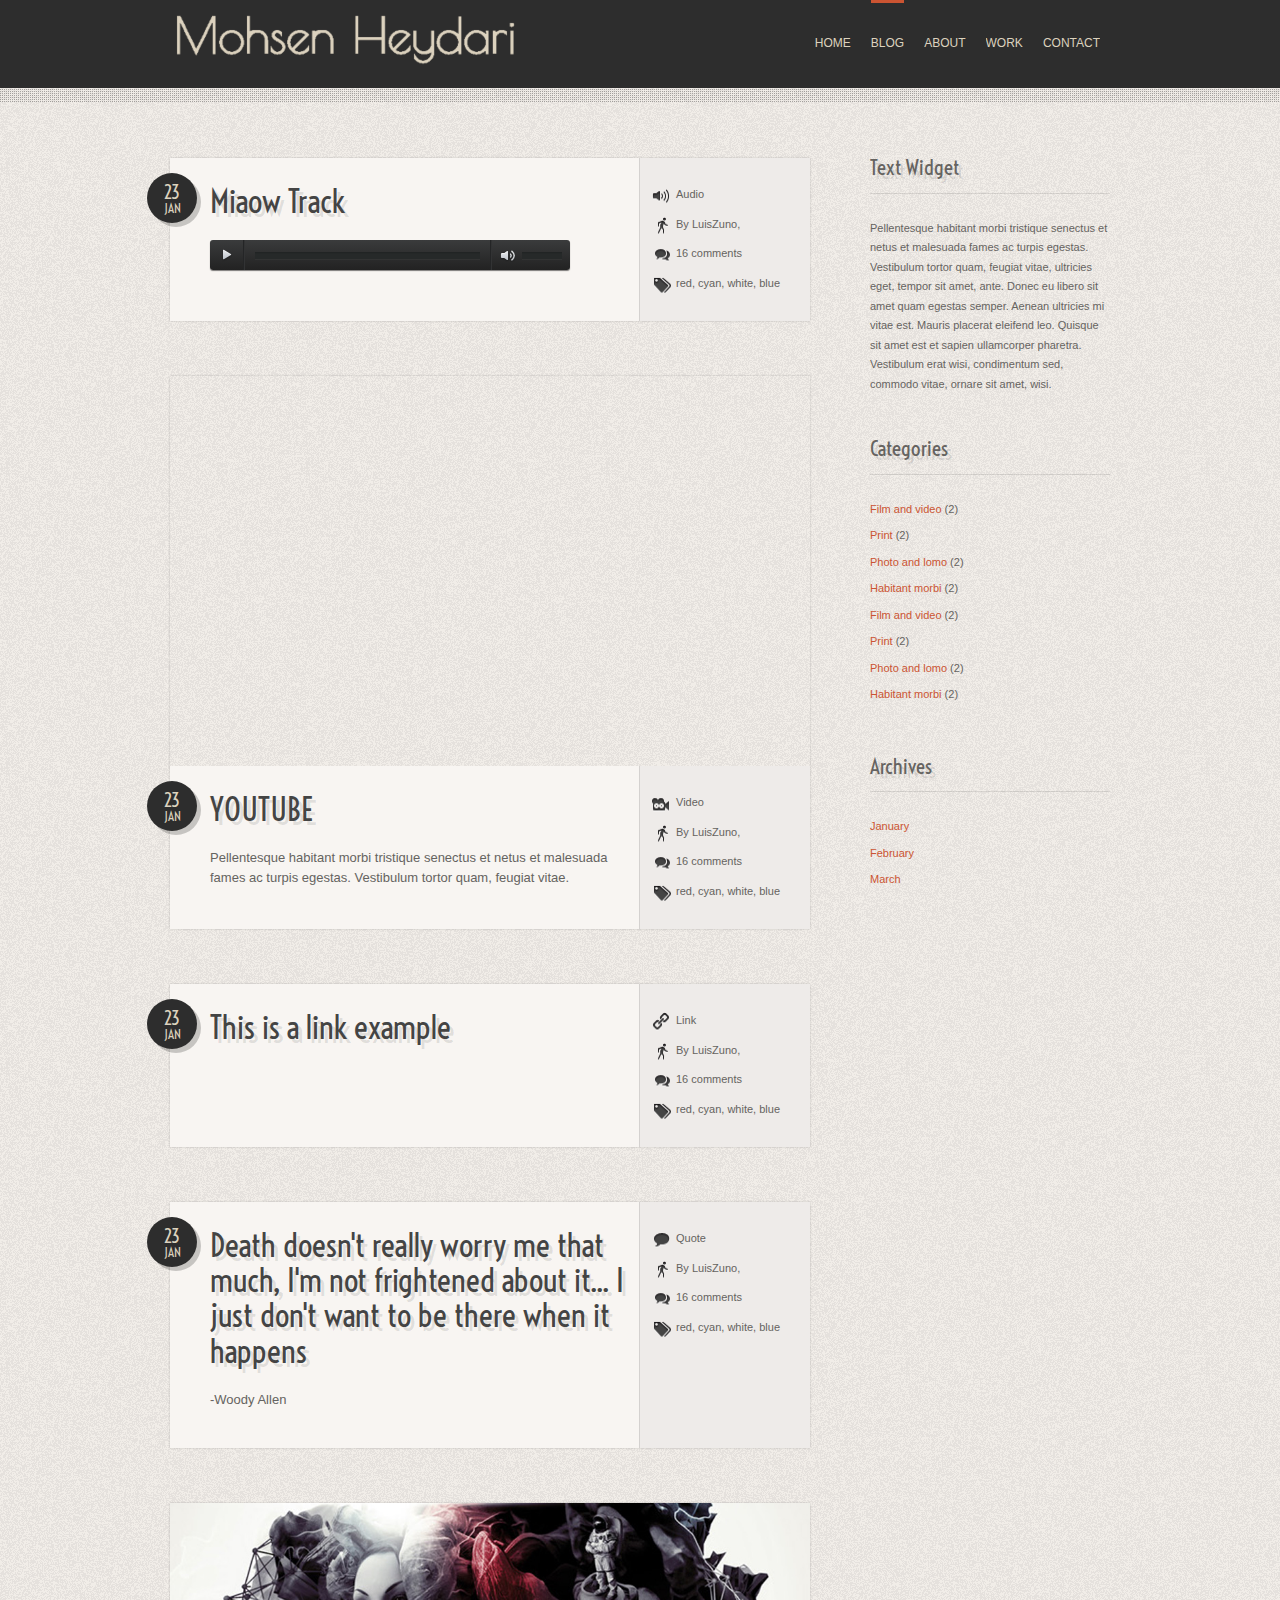
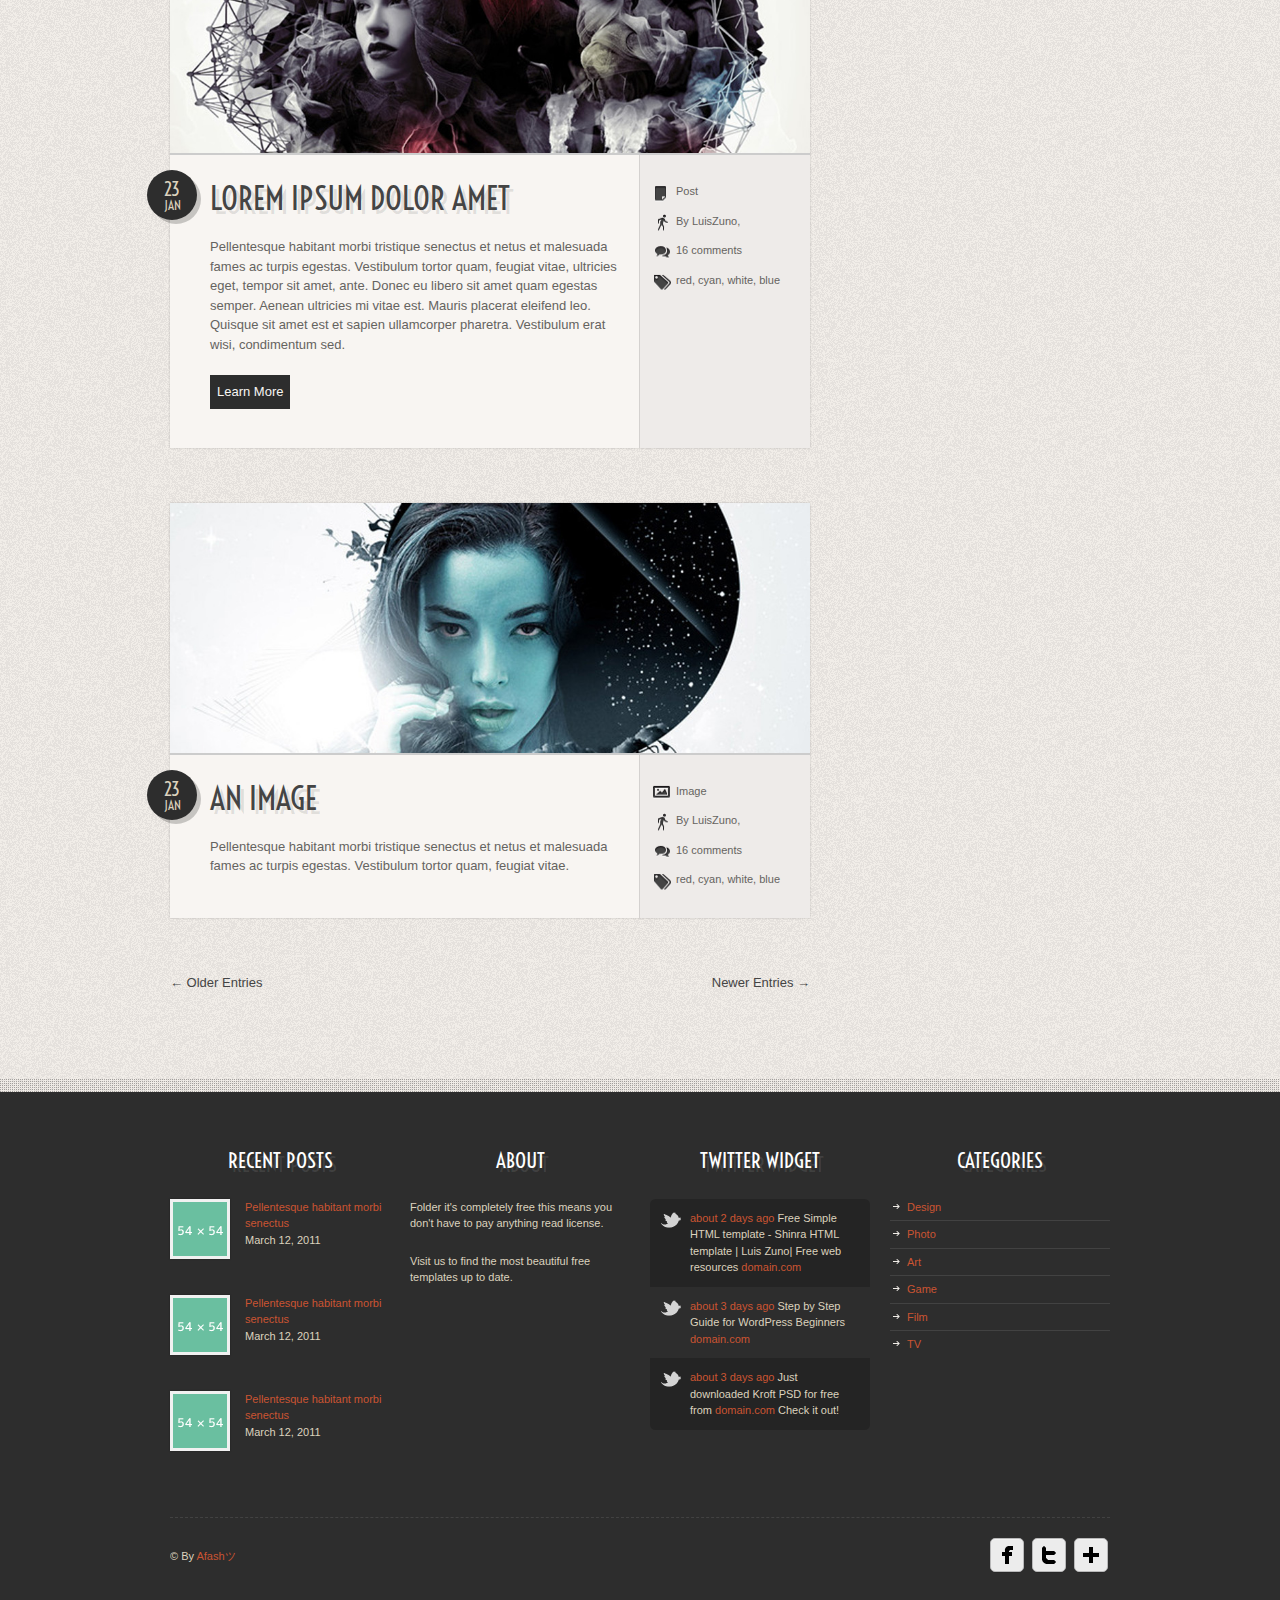
==== blog.html @ 818bf2c9 "first" ====
<!doctype html>
<html class="no-js">
<head>
<title>Blog</title>
<meta charset="utf-8">
<!--[if lt IE 9]><script src="js/html5.js"></script><![endif]-->
<link rel="stylesheet" media="all" href="css/style.css">
<meta name="viewport" content="width=device-width, initial-scale=1">
<!-- JS -->
<script src="js/jquery-1.7.1.min.js"></script>
<script src="js/custom.js"></script>
<script src="js/tabs.js"></script>
<script src="js/css3-mediaqueries.js"></script>
<script src="js/jquery.columnizer.min.js"></script>
<!-- Isotope -->
<script src="js/jquery.isotope.min.js"></script>
<!-- Lof slider -->
<script src="js/jquery.easing.js"></script>
<script src="js/lof-slider.js"></script>
<link rel="stylesheet" href="css/lof-slider.css" media="all" >
<!-- ENDS slider -->
<!-- Tweet -->
<link rel="stylesheet" href="css/jquery.tweet.css" media="all">
<!-- ENDS Tweet -->
<!-- superfish -->
<link rel="stylesheet" media="screen" href="css/superfish.css">
<script src="js/superfish-1.4.8/js/hoverIntent.js"></script>
<script src="js/superfish-1.4.8/js/superfish.js"></script>
<script src="js/superfish-1.4.8/js/supersubs.js"></script>
<!-- ENDS superfish -->
<!-- prettyPhoto -->
<script src="js/prettyPhoto/js/jquery.prettyPhoto.js"></script>
<link rel="stylesheet" href="js/prettyPhoto/css/prettyPhoto.css" media="screen">
<!-- ENDS prettyPhoto -->
<!-- poshytip -->
<link rel="stylesheet" href="js/poshytip-1.1/src/tip-twitter/tip-twitter.css" >
<link rel="stylesheet" href="js/poshytip-1.1/src/tip-yellowsimple/tip-yellowsimple.css" >
<script src="js/poshytip-1.1/src/jquery.poshytip.min.js"></script>
<!-- ENDS poshytip -->
<!-- JCarousel -->
<script type="text/javascript" src="js/jquery.jcarousel.min.js"></script>
<link rel="stylesheet" media="screen" href="css/carousel.css">
<!-- ENDS JCarousel -->
<!-- GOOGLE FONTS -->
<link href='http://fonts.googleapis.com/css?family=Voltaire' rel='stylesheet' type='text/css'>
<!-- modernizr -->
<script src="js/modernizr.js"></script>
<!-- SKIN -->
<link rel="stylesheet" media="all" href="css/skin.css">
<!-- Less framework -->
<link rel="stylesheet" media="all" href="css/lessframework.css">
<!-- jplayer -->
<link href="player-skin/jplayer-black-and-yellow.css" rel="stylesheet" type="text/css">
<script type="text/javascript" src="js/jquery.jplayer.min.js"></script>
<!-- flexslider -->
<link rel="stylesheet" href="css/flexslider.css" >
<script src="js/jquery.flexslider.js"></script>
</head>
<body class="blog">
<!-- HEADER -->
<header>
  <div class="wrapper cf">
    <div id="logo"> <a href="index.html"><img  src="img/logo.png" alt=""></a> </div>
    <!-- nav -->
    <ul id="nav" class="sf-menu">
      <li><a href="index.html"><span>HOME</span></a></li>
      <li class="current-menu-item"><a href="blog.html">BLOG</a></li>
      <li><a href="page.html">ABOUT</a>
        <ul>
          <li><a href="elements.html">Elements</a></li>
          <li><a href="icons.html">Icons</a></li>
          <li><a href="typography.html">Typography</a></li>
        </ul>
      </li>
      <li><a href="portfolio.html">WORK</a></li>
      <li><a href="contact.html">CONTACT</a></li>
    </ul>
    <div id="combo-holder"></div>
    <!-- ends nav -->
  </div>
</header>
<!-- ENDS HEADER -->
<!-- MAIN -->
<div id="main">
  <div class="wrapper cf">
    <!-- posts list -->
    <div id="posts-list" class="cf">
      <!-- Audio -->
      <article class="format-audio">
        <div class="box cf">
          <div class="entry-date">
            <div class="number">23</div>
            <div class="month">JAN</div>
          </div>
          <div class="excerpt"> <a href="single.html" class="post-heading" >Miaow Track</a>
            <!-- jplayer -->
            <script>
			//<![CDATA[
			$(document).ready(function () {
				$("#jquery_jplayer_1").jPlayer({
					ready: function () {
						$(this).jPlayer("setMedia", {
							m4a: "http://www.jplayer.org/audio/m4a/Miaow-07-Bubble.m4a",
							oga: "http://www.jplayer.org/audio/ogg/Miaow-07-Bubble.ogg"
						}).jPlayer("stop");
					},
					ended: function (event) {
						$(this).jPlayer("play");
					},
					swfPath: "js",
					supplied: "m4a, oga"
				});
			});
			//]]>
			</script>
            <div id="jquery_jplayer_1" class="jp-jplayer"></div>
            <div class="jp-audio-container">
              <div class="jp-audio">
                <div class="jp-type-single">
                  <div id="jp_interface_1" class="jp-interface">
                    <ul class="jp-controls">
                      <li><a href="#" class="jp-play" tabindex="1">play</a></li>
                      <li><a href="#" class="jp-pause" tabindex="1">pause</a></li>
                      <li><a href="#" class="jp-mute" tabindex="1">mute</a></li>
                      <li><a href="#" class="jp-unmute" tabindex="1">unmute</a></li>
                    </ul>
                    <div class="jp-progress-container">
                      <div class="jp-progress">
                        <div class="jp-seek-bar">
                          <div class="jp-play-bar"></div>
                        </div>
                      </div>
                    </div>
                    <div class="jp-volume-bar-container">
                      <div class="jp-volume-bar">
                        <div class="jp-volume-bar-value"></div>
                      </div>
                    </div>
                  </div>
                </div>
              </div>
            </div>
            <!-- ENDS jplayer -->
          </div>
          <div class="meta"> <span class="format">Audio</span> <span class="user"><a href="#">By LuisZuno, </a></span> <span class="comments">16 comments</span> <span class="tags"><a href="#">red</a>, <a href="#">cyan</a>, <a href="#">white</a>, <a href="#">blue</a></span> </div>
        </div>
      </article>
      <!-- ENDS Audio -->
      <!-- Video -->
      <article class="format-video">
        <div class="video-container">
          <iframe src="http://www.youtube.com/embed/YE7VzlLtp-4" ></iframe>
        </div>
        <div class="box cf">
          <div class="entry-date">
            <div class="number">23</div>
            <div class="month">JAN</div>
          </div>
          <div class="excerpt"> <a href="single.html" class="post-heading" >YOUTUBE</a>
            <p>Pellentesque habitant morbi tristique senectus et netus et malesuada fames ac turpis egestas. Vestibulum tortor quam, feugiat vitae.</p>
          </div>
          <div class="meta"> <span class="format">Video</span> <span class="user"><a href="#">By LuisZuno, </a></span> <span class="comments">16 comments</span> <span class="tags"><a href="#">red</a>, <a href="#">cyan</a>, <a href="#">white</a>, <a href="#">blue</a></span> </div>
        </div>
      </article>
      <!-- ENDS Video -->
      <!-- Link -->
      <article class="format-link">
        <div class="box cf">
          <div class="entry-date">
            <div class="number">23</div>
            <div class="month">JAN</div>
          </div>
          <div class="excerpt"> <a href="#" class="post-heading" >This is a link example</a> </div>
          <div class="meta"> <span class="format">Link</span> <span class="user"><a href="#">By LuisZuno, </a></span> <span class="comments">16 comments</span> <span class="tags"><a href="#">red</a>, <a href="#">cyan</a>, <a href="#">white</a>, <a href="#">blue</a></span> </div>
        </div>
      </article>
      <!-- ENDS Link -->
      <!-- Quote -->
      <article class="format-quote">
        <div class="box cf">
          <div class="entry-date">
            <div class="number">23</div>
            <div class="month">JAN</div>
          </div>
          <div class="excerpt"> <a href="single.html" class="post-heading" >Death doesn't really worry me that much, I'm not frightened about it... I just don't want to be there when it happens</a>
            <p><span class="q-author">-Woody Allen</span></p>
          </div>
          <div class="meta"> <span class="format">Quote</span> <span class="user"><a href="#">By LuisZuno, </a></span> <span class="comments">16 comments</span> <span class="tags"><a href="#">red</a>, <a href="#">cyan</a>, <a href="#">white</a>, <a href="#">blue</a></span> </div>
        </div>
      </article>
      <!-- ENDS Quote -->
      <!-- Standard -->
      <article class="format-standard">
        <div class="feature-image"> <a href="single.html"> <img src="img/dummies/slides/01.jpg" alt=""> </a> </div>
        <div class="box cf">
          <div class="entry-date">
            <div class="number">23</div>
            <div class="month">JAN</div>
          </div>
          <div class="excerpt"> <a href="single.html" class="post-heading" >LOREM IPSUM DOLOR AMET</a>
            <p>Pellentesque habitant morbi tristique senectus et netus et malesuada fames ac turpis egestas. Vestibulum tortor quam, feugiat vitae, ultricies eget, tempor sit amet, ante. Donec eu libero sit amet quam egestas semper. Aenean ultricies mi vitae est. Mauris placerat eleifend leo. Quisque sit amet est et sapien ullamcorper pharetra. Vestibulum erat wisi, condimentum sed.</p>
            <p><a href="single.html" class="learnmore">Learn More</a></p>
          </div>
          <div class="meta"> <span class="format">Post</span> <span class="user"><a href="#">By LuisZuno, </a></span> <span class="comments">16 comments</span> <span class="tags"><a href="#">red</a>, <a href="#">cyan</a>, <a href="#">white</a>, <a href="#">blue</a></span> </div>
        </div>
      </article>
      <!-- ENDS  Standard -->
      <!-- Image -->
      <article class="format-image">
        <div class="feature-image"> <a href="img/dummies/slides/01.jpg" data-rel="prettyPhoto"> <img src="img/dummies/slides/04.jpg" alt=""> </a> </div>
        <div class="box cf">
          <div class="entry-date">
            <div class="number">23</div>
            <div class="month">JAN</div>
          </div>
          <div class="excerpt"> <a href="single.html" class="post-heading" >AN IMAGE</a>
            <p>Pellentesque habitant morbi tristique senectus et netus et malesuada fames ac turpis egestas. Vestibulum tortor quam, feugiat vitae.</p>
          </div>
          <div class="meta"> <span class="format">Image</span> <span class="user"><a href="#">By LuisZuno, </a></span> <span class="comments">16 comments</span> <span class="tags"><a href="#">red</a>, <a href="#">cyan</a>, <a href="#">white</a>, <a href="#">blue</a></span> </div>
        </div>
      </article>
      <!-- ENDS Image -->
      <!-- page-navigation -->
      <div class="page-navigation cf">
        <div class="nav-next"><a href="#">&#8592; Older Entries </a></div>
        <div class="nav-previous"><a href="#">Newer Entries &#8594;</a></div>
      </div>
      <!--ENDS page-navigation -->
    </div>
    <!-- ENDS posts list -->
    <!-- sidebar -->
    <aside id="sidebar">
      <ul>
        <li class="block">
          <h4>Text Widget</h4>
          Pellentesque habitant morbi tristique senectus et netus et malesuada fames ac turpis egestas. Vestibulum tortor quam, feugiat vitae, ultricies eget, tempor sit amet, ante. Donec eu libero sit amet quam egestas semper. Aenean ultricies mi vitae est. Mauris placerat eleifend leo. Quisque sit amet est et sapien ullamcorper pharetra. Vestibulum erat wisi, condimentum sed, commodo vitae, ornare sit amet, wisi. </li>
        <li class="block">
          <h4>Categories</h4>
          <ul>
            <li class="cat-item"><a href="#">Film and video<span class="post-counter"> (2)</span></a></li>
            <li class="cat-item"><a href="#">Print<span class="post-counter"> (2)</span></a></li>
            <li class="cat-item"><a href="#">Photo and lomo<span class="post-counter"> (2)</span></a></li>
            <li class="cat-item"><a href="#">Habitant morbi<span class="post-counter"> (2)</span></a></li>
            <li class="cat-item"><a href="#">Film and video<span class="post-counter"> (2)</span></a></li>
            <li class="cat-item"><a href="#">Print<span class="post-counter"> (2)</span></a></li>
            <li class="cat-item"><a href="#">Photo and lomo<span class="post-counter"> (2)</span></a></li>
            <li class="cat-item"><a href="#">Habitant morbi<span class="post-counter"> (2)</span></a></li>
          </ul>
        </li>
        <li class="block">
          <h4>Archives</h4>
          <ul>
            <li class="cat-item"><a href="#">January</a></li>
            <li class="cat-item"><a href="#">February</a></li>
            <li class="cat-item"><a href="#">March</a></li>
          </ul>
        </li>
      </ul>
    </aside>
    <!-- ENDS sidebar -->
  </div>
  <!-- ENDS WRAPPER -->
</div>
<!-- ENDS MAIN -->
<!-- FOOTER -->
<footer>
  <div class="wrapper cf">
    <!-- widgets -->
    <ul  class="widget-cols cf">
      <li class="first-col">
        <div class="widget-block">
          <h4>RECENT POSTS</h4>
          <div class="recent-post cf"> <a href="#" class="thumb"><img src="img/dummies/54x54.gif" alt=""></a>
            <div class="post-head"> <a href="#">Pellentesque habitant morbi senectus</a><span> March 12, 2011</span> </div>
          </div>
          <div class="recent-post cf"> <a href="#" class="thumb"><img src="img/dummies/54x54.gif" alt=""></a>
            <div class="post-head"> <a href="#">Pellentesque habitant morbi senectus</a><span> March 12, 2011</span> </div>
          </div>
          <div class="recent-post cf"> <a href="#" class="thumb"><img src="img/dummies/54x54.gif" alt=""></a>
            <div class="post-head"> <a href="#">Pellentesque habitant morbi senectus</a><span> March 12, 2011</span> </div>
          </div>
        </div>
      </li>
      <li class="second-col">
        <div class="widget-block">
          <h4>ABOUT</h4>
          <p>Folder it's completely free this means you don't have to pay anything read license.</p>
          <p>Visit us to find the most beautiful free templates up to date.</p>
        </div>
      </li>
      <li class="third-col">
        <div class="widget-block">
          <div id="tweets" class="footer-col tweet">
            <h4>TWITTER WIDGET</h4>
            <ul class="tweet_list">
              <li class="tweet_first tweet_odd"><span class="tweet_time"><a href="#">about 2 days ago</a></span> <span class="tweet_text">Free Simple HTML template - Shinra HTML template | Luis Zuno| Free web resources <a href="#">domain.com</a></span></li>
              <li class="tweet_even"><span class="tweet_time"><a href="#">about 3 days ago</a></span> <span class="tweet_text">Step by Step Guide for WordPress Beginners <a href="#">domain.com</a></span></li>
              <li class="tweet_odd"><span class="tweet_time"><a href="#">about 3 days ago</a></span> <span class="tweet_text">Just downloaded Kroft PSD for free from <a href="#">domain.com</a> Check it out!</span></li>
            </ul>
          </div>
        </div>
      </li>
      <li class="fourth-col">
        <div class="widget-block">
          <h4>CATEGORIES</h4>
          <ul>
            <li class="cat-item"><a href="#">Design</a></li>
            <li class="cat-item"><a href="#">Photo</a></li>
            <li class="cat-item"><a href="#">Art</a></li>
            <li class="cat-item"><a href="#">Game</a></li>
            <li class="cat-item"><a href="#">Film</a></li>
            <li class="cat-item"><a href="#">TV</a></li>
          </ul>
        </div>
      </li>
    </ul>
    <!-- ENDS widgets -->
    <!-- bottom -->
    <div class="footer-bottom">
      <div class="left">&copy; <a href="#"></a>By <a target="_blank" href="https://afash.ir/">Afashツ</a></div>
      <ul id="social-bar" class="cf sb">
        <li><a href="#" class="facebook" title="Facebook">Facebook</a></li>
        <li><a href="#" class="twitter" title="Twitter"></a></li>
        <li><a href="#" class="plus" title="Plus One"></a></li>
      </ul>
    </div>
    <!-- ENDS bottom -->
  </div>
</footer>
<!-- ENDS FOOTER -->
</body>
</html>
---- css/style.css ----
@import url('reset.css');

@import url('widgets.css');

@import url('social.css');

@import url('elements.css');

@import url('comments.css');
/*
* Folder v1.0
*
*/
/* Vars ----------------------------------------------------*//* Mixins ----------------------------------------------------*//* IMPORT ------------------------------------------------------------*/
/* GENERAL ------------------------------------------------------------*/
.cf:after,
.cf:before {
  content: "";
  display: table;
}
.cf:after {
  clear: both;
}
.cf {
  zoom: 1;
}
.wrapper {
  margin: 0 auto;
  width: 940px;
  position: relative;
}
body {
  font-family: Helvetica, Arial, sans-serif;
  font-size: 13px;
}
body a {
  text-decoration: none;
  -webkit-transition: all 0.3s ease;
  -moz-transition: all 0.3s ease;
  -o-transition: all 0.3s ease;
  transition: all 0.3s ease;
}
body p {
  margin-bottom: 21px;
}
#main h1,
#main h2,
#main h3,
#main h4,
#main h5,
#main h6 {
  text-shadow: 4px 4px 0 rgba(0, 0, 0, 0.1);
}
#main,
footer {
  line-height: 1.5em;
}
h1,
h2,
h3,
h4,
h5,
h6 {
  font-family: 'Voltaire', sans-serif;
}
h1 {
  font-size: 42px;
}
h2 {
  font-size: 36px;
}
h3 {
  font-size: 24px;
}
h4 {
  font-size: 21px;
}
h5 {
  font-size: 18px;
}
h6 {
  font-size: 14px;
}
.alignleft {
  float: left;
  margin: 5px 10px 5px 0;
}
.alignright {
  float: right;
  margin: 5px 0px 5px 10px;
}
.section-div {
  height: 54px;
  border-top: 1px solid #ccc;
}
#logo {
  margin-top: 10px;
  margin-bottom: 20px;
  float: left;
}
#logo:hover {
  opacity: 0.8;
}
/* ENTRY CONTENT ----------------------------------------------------*/.entry-content .heading {
  margin-bottom: 1.5em;
}
/* COMBO NAVIGATION ------------------------------------------------------------*/
#comboNav {
  width: 100%;
  margin-top: 40px;
  margin-bottom: 30px;
  float: left;
}
/* NAVIGATION ------------------------------------------------------------*/
#nav {
  float: right;
  text-decoration: none;
}
#nav > li {
  margin: 0 10px;
}
#nav > li:first-child {
  margin-left: 0px;
}
#nav > li:last-child {
  border-right: none;
  padding-right: 0px;
}
#nav > li > a {
  font-family: Arial, sans-serif;
  font-size: 12px;
  display: block;
  overflow: hidden;
  line-height: 80px;
  border-top: 3px solid transparent;
}
/* sub navigation -----------------------------------------------------*/
.sfHover ul {
  display: block;
  margin-top: 30px;
  margin-left: 0px;
  text-shadow: none;
  -webkit-box-shadow: 0px 0px 2px rgba(0, 0, 0, 0.2);
  -moz-box-shadow: 0px 0px 2px rgba(0, 0, 0, 0.2);
  -o-box-shadow: 0px 0px 2px rgba(0, 0, 0, 0.2);
  box-shadow: 0px 0px 2px rgba(0, 0, 0, 0.2);
}
.sfHover ul li a {
  display: block;
  padding: 20px 20px;
  display: block;
  font-size: 11px;
  text-decoration: none;
}
/* WIDGET COLS ------------------------------------------------------------*/
.widget-cols {
  margin-top: 60px;
  margin-bottom: 30px;
  font-size: 11px;
}
.widget-cols h4 {
  margin-bottom: 30px;
  font-weight: normal;
  text-align: center;
}
.widget-cols > li {
  width: 220px;
  float: left;
  margin-right: 20px;
}
.widget-cols > li.fourth-col {
  margin-right: 0px;
}
/* HEADER ------------------------------------------------------------*/
header .wrapper {
  /* SLIDER ------------------------------------------------------------*/

}
header .wrapper #home-slider {
  margin-bottom: -73px;
  -webkit-box-shadow: 0px 0px 2px rgba(0, 0, 0, 0.2);
  -moz-box-shadow: 0px 0px 2px rgba(0, 0, 0, 0.2);
  -o-box-shadow: 0px 0px 2px rgba(0, 0, 0, 0.2);
  box-shadow: 0px 0px 2px rgba(0, 0, 0, 0.2);
}
/* MAIN ------------------------------------------------------------*/
#main {
  min-height: 500px;
  padding-top: 40px;
}
body.home #main {
  padding-top: 120px;
}
/* HEADLINE ----------------------------------------------------*/#headline {
  margin-bottom: 20px;
  font-family: 'Voltaire', sans-serif;
  font-size: 48px;
  line-height: 1.1em;
  text-align: center;
  text-shadow: 4px 4px 0 rgba(0, 0, 0, 0.1);
  text-indent: -9000px;
  border-bottom: 1px solid #ccc;
  padding-top: 22px;
  padding-bottom: 22px;
}
/* MASTHEAD ----------------------------------------------------*/.masthead {
  margin-bottom: 35px;
  font-family: 'Voltaire', sans-serif;
  font-size: 48px;
  line-height: 1.1em;
  text-align: center;
  text-shadow: 4px 4px 0 rgba(0, 0, 0, 0.1);
  border-bottom: 1px solid #ccc;
  padding-bottom: 22px;
}
/* FILTERED ITEMS ----------------------------------------------------*/.isotope-item {
  z-index: 2;
}
.isotope-hidden.isotope-item {
  pointer-events: none;
  z-index: 1;
}
#filter-buttons {
  text-align: center;
  border-bottom: 1px solid #999;
  margin-bottom: 20px;
}
#filter-buttons li {
  display: inline-block;
  margin-bottom: 0px;
}
#filter-buttons li a {
  display: block;
  text-decoration: none;
  padding: 5px 10px;
  margin-bottom: 0px;
}
#filter-container {
  width: 965px;
  margin-bottom: 60px;
  /* Fixes shadow and margin right */

  padding-left: 5px;
  padding-top: 5px;
  margin-left: -5px;
}
#filter-container figure {
  width: 300px;
  float: left;
  margin-right: 20px;
  margin-bottom: 30px;
  -webkit-box-shadow: 0px 0px 2px rgba(0, 0, 0, 0.2);
  -moz-box-shadow: 0px 0px 2px rgba(0, 0, 0, 0.2);
  -o-box-shadow: 0px 0px 2px rgba(0, 0, 0, 0.2);
  box-shadow: 0px 0px 2px rgba(0, 0, 0, 0.2);
}
#filter-container figure .thumb {
  display: block;
  width: 100%;
  line-height: 0em;
  border-bottom: 2px solid #ccc;
}
#filter-container figure .thumb img {
  max-width: 100%;
  -webkit-transition: all 0.3s ease;
  -moz-transition: all 0.3s ease;
  -o-transition: all 0.3s ease;
  transition: all 0.3s ease;
}
#filter-container figure .thumb:hover img {
  opacity: 0.2;
}
#filter-container figure figcaption {
  margin: 18px 10px 20px 10px;
  text-align: center;
}
#filter-container figure figcaption .heading {
  margin-bottom: 13px;
  font-size: 32px;
  line-height: 1.2em;
  text-transform: uppercase;
  display: block;
  -webkit-transition: all 0.3s ease;
  -moz-transition: all 0.3s ease;
  -o-transition: all 0.3s ease;
  transition: all 0.3s ease;
}
#filter-container figure figcaption .readmore {
  display: block;
  margin: 10px 0px;
}
/* PAGE ----------------------------------------------------*/#page-content,
#page-content-sb {
  position: relative;
  margin-top: 30px;
  margin-bottom: 30px;
}
#page-content-sb {
  width: 640px;
  float: left;
  margin-right: 60px;
}
/* COLUMNS LAYOUT----------------------------------------------------------*/
.one-half,
.one-third,
.one-fourth {
  float: left;
  margin-bottom: 40px;
  margin-right: 2.1276%;
  position: relative;
}
.one-half {
  width: 48.9361%;
}
.one-third {
  width: 31.9148%;
}
.one-fourth {
  width: 23.4042%;
}
.last {
  clear: right;
  margin-right: 0 !important;
}
/* PORTFOLIO ----------------------------------------------------*/#portfolio-content {
  position: relative;
  margin-top: 30px;
  margin-bottom: 60px;
}
#portfolio-content #filter-container {
  margin-bottom: 60px;
}
#portfolio-content #filter-container .heading {
  border: none;
  margin-bottom: 10px;
  padding-bottom: 0px;
}
#portfolio-content #filter-container .portfolio-cat {
  font-style: italic;
}
#portfolio-content .project-pager {
  text-align: center;
  margin-bottom: 20px;
}
#portfolio-content .project-pager .previous-project {
  float: left;
}
#portfolio-content .project-pager .next-project {
  float: right;
}
#portfolio-content #project-box {
  -webkit-box-shadow: 0px 0px 2px rgba(0, 0, 0, 0.2);
  -moz-box-shadow: 0px 0px 2px rgba(0, 0, 0, 0.2);
  -o-box-shadow: 0px 0px 2px rgba(0, 0, 0, 0.2);
  box-shadow: 0px 0px 2px rgba(0, 0, 0, 0.2);
  margin-bottom: 60px;
}
#portfolio-content #project-box .info {
  float: left;
  width: 164px;
  /* 184 - 20*/

  padding-left: 20px;
  margin-right: 68px;
  font-size: 11px;
}
#portfolio-content #project-box .info strong {
  font-weight: bold;
  display: block;
}
#portfolio-content #project-box .info p {
  margin-bottom: 12px;
}
#portfolio-content #project-box .info .launch {
  display: inline-block;
  padding: 5px;
  margin-left: -5px;
}
#portfolio-content #project-box .entry-content {
  float: left;
  width: 688px;
  /* 940 - (184 + 68) - 20*/

  margin-bottom: 40px;
}
#portfolio-content #project-box .entry-content .multicolumn .column * {
  padding-right: 20px;
}
/* RELATED PROJECTS ---------------------------------------------------*/
.related-projects {
  display: block;
  padding: 0px;
}
.related-projects .related-heading {
  font-weight: bold;
  margin-bottom: 21px;
}
.related-projects .related-list {
  display: block;
}
.related-projects figure {
  display: block;
  float: left;
  margin-right: 20px;
  margin-bottom: 20px;
  width: 220px;
}
.related-projects figure:last-child {
  margin-right: 0px;
}
.related-projects figure .heading {
  text-decoration: none;
  font-style: normal;
  text-align: center;
  display: block;
  margin-bottom: 10px;
  -webkit-transition: all 0.3s ease;
  -moz-transition: all 0.3s ease;
  -o-transition: all 0.3s ease;
  transition: all 0.3s ease;
}
.related-projects figure .thumb {
  display: block;
  margin-bottom: 10px;
  line-height: 0em;
  width: 220px;
  -webkit-transition: all 0.3s ease;
  -moz-transition: all 0.3s ease;
  -o-transition: all 0.3s ease;
  transition: all 0.3s ease;
  -webkit-box-shadow: 0px 0px 2px rgba(0, 0, 0, 0.2);
  -moz-box-shadow: 0px 0px 2px rgba(0, 0, 0, 0.2);
  -o-box-shadow: 0px 0px 2px rgba(0, 0, 0, 0.2);
  box-shadow: 0px 0px 2px rgba(0, 0, 0, 0.2);
}
.related-projects figure .thumb img {
  max-width: 100%;
  -webkit-transition: all 0.3s ease;
  -moz-transition: all 0.3s ease;
  -o-transition: all 0.3s ease;
  transition: all 0.3s ease;
}
.related-projects figure .thumb:hover img {
  opacity: 0.15;
}
/* CONTACT  ----------------------------------------------------*/#map-holder {
  margin-bottom: 80px;
  -webkit-box-shadow: 0px 0px 2px rgba(0, 0, 0, 0.2);
  -moz-box-shadow: 0px 0px 2px rgba(0, 0, 0, 0.2);
  -o-box-shadow: 0px 0px 2px rgba(0, 0, 0, 0.2);
  box-shadow: 0px 0px 2px rgba(0, 0, 0, 0.2);
}
#map-holder #map_canvas {
  width: 100%;
  height: 300px;
}
#map-holder #map-content {
  padding: 20px;
  border-top: 1px solid #ccc;
}
/* BLOG ------------------------------------------------------------*/
#posts-list {
  position: relative;
  width: 640px;
  float: left;
  margin-top: 30px;
  margin-right: 60px;
}
#posts-list article {
  position: relative;
  margin-bottom: 55px;
  -webkit-box-shadow: 0px 0px 2px rgba(0, 0, 0, 0.2);
  -moz-box-shadow: 0px 0px 2px rgba(0, 0, 0, 0.2);
  -o-box-shadow: 0px 0px 2px rgba(0, 0, 0, 0.2);
  box-shadow: 0px 0px 2px rgba(0, 0, 0, 0.2);
}
#posts-list article .feature-image {
  width: 100%;
  line-height: 0em;
}
#posts-list article .feature-image img {
  max-width: 100%;
  border-bottom: 2px solid #ccc;
  -webkit-transition: all 0.3s ease;
  -moz-transition: all 0.3s ease;
  -o-transition: all 0.3s ease;
  transition: all 0.3s ease;
}
#posts-list article .feature-image a img:hover {
  opacity: 0.1;
}
#posts-list article .box {
  position: relative;
  padding-left: 40px;
  padding-top: 12px;
  padding-bottom: 18px;
}
#posts-list article .box .entry-date {
  position: absolute;
  width: 50px;
  height: 37px;
  top: 15px;
  left: -23px;
  display: block;
  padding-top: 13px;
  font-family: 'Voltaire', Arial, sans-serif;
  line-height: 1em;
  -moz-border-radius: 60px 60px 60px 60px;
  -webkit-border-radius: 60px 60px 60px 60px;
  border-radius: 60px 60px 60px 60px;
  box-shadow: 4px 4px 0 0 rgba(0, 0, 0, 0.2);
}
#posts-list article .box .entry-date .number {
  font-size: 18px;
  text-align: center;
  margin-bottom: 3px;
}
#posts-list article .box .entry-date .month {
  font-size: 13px;
  text-align: center;
}
#posts-list article .box .excerpt {
  float: left;
  width: 421px;
}
#posts-list article .box .excerpt .post-heading {
  display: block;
  font-family: 'Voltaire', Arial, sans-serif;
  font-size: 32px;
  line-height: 1.1em;
  text-shadow: 4px 4px 0 rgba(0, 0, 0, 0.1);
  margin-top: 14px;
  margin-bottom: 21px;
}
#posts-list article .box .excerpt .learnmore {
  display: inline-block;
  padding: 7px;
}
#posts-list article .box .meta {
  float: left;
  margin-left: 20px;
  font-size: 11px;
  padding-top: 15px;
}
#posts-list article .box .meta span {
  display: block;
  margin-bottom: 10px;
  padding-left: 25px;
}
#posts-list article .box .meta .user {
  background: url(../img/icon-user.png) no-repeat 0px 0px;
}
#posts-list article .box .meta .comments {
  background: url(../img/icon-comments.png) no-repeat 0px 0px;
}
#posts-list article .box .meta .tags {
  background: url(../img/icon-tags.png) no-repeat 0px 0px;
}
#posts-list article.format-audio .format {
  background: url(../img/icon-format-audio.png) no-repeat 0px 0px;
}
#posts-list article.format-video .format {
  background: url(../img/icon-format-video.png) no-repeat 0px 0px;
}
#posts-list article.format-link .format {
  background: url(../img/icon-format-link.png) no-repeat 0px 0px;
}
#posts-list article.format-quote .format {
  background: url(../img/icon-format-quote.png) no-repeat 0px 0px;
}
#posts-list article.format-standard .format {
  background: url(../img/icon-format-post.png) no-repeat 0px 0px;
}
#posts-list article.format-image .format {
  background: url(../img/icon-format-image.png) no-repeat 0px 0px;
}
body.single #posts-list {
  width: 640px;
}
body.single #posts-list article {
  margin-bottom: 55px;
}
body.single #posts-list article .box {
  position: relative;
  padding-left: 40px;
  padding-top: 12px;
  padding-bottom: 18px;
  padding: 0px 0px 0px 0px;
  background: none;
}
body.single #posts-list article .box .excerpt {
  float: left;
  width: 580px;
  margin-left: 40px;
  margin-bottom: 20px;
  margin-top: 10px;
}
body.single #posts-list article .box .meta {
  width: 580px;
  margin-left: 0px;
  padding: 20px 20px 20px 40px;
}
/* PAGE NAVIGATION ------------------------------------------------------------*/
#main .page-navigation {
  display: block;
  margin-bottom: 100px;
}
#main .page-navigation a {
  display: block;
  -webkit-transition: all 0.3s ease;
  -moz-transition: all 0.3s ease;
  -o-transition: all 0.3s ease;
  transition: all 0.3s ease;
}
#main .page-navigation .nav-next {
  float: left;
}
#main .page-navigation .nav-previous {
  float: right;
}
/* SIDEBAR ------------------------------------------------------------*/
#sidebar {
  position: relative;
  width: 240px;
  float: left;
  margin-top: 30px;
  font-size: 11px;
}
#sidebar .block {
  margin-bottom: 40px;
  padding-bottom: 5px;
}
#sidebar h4 {
  border-bottom: 1px solid rgba(0, 0, 0, 0.1);
  margin-bottom: 25px;
  padding-bottom: 15px;
}
#sidebar li {
  margin-bottom: 7px;
}
/* RESPONSIVE VIDEO ----------------------------------------------------*/.video-container {
  position: relative;
  padding-bottom: 56.25%;
  padding-top: 30px;
  height: 0;
  overflow: hidden;
}
.video-container iframe,
.video-container object,
.video-container embed {
  position: absolute;
  top: 0;
  left: 0;
  width: 100%;
  height: 100%;
}
/* SOCIAL BAR ----------------------------------------------------*/#social-bar {
  display: block;
  float: right;
}
#social-bar li {
  display: block;
  float: left;
  margin-left: 6px;
  -webkit-transition: all 0.3s ease;
  -moz-transition: all 0.3s ease;
  -o-transition: all 0.3s ease;
  transition: all 0.3s ease;
}
#social-bar li:hover {
  -webkit-transform: translate(0px, -5px);
  -moz-transform: translate(0px, -5px);
  -o-transform: translate(0px, -5px);
  transform: translate(0px, -5px);
}
/* FOOTER ------------------------------------------------------------*/
footer {
  font-size: 11px;
}
footer h1,
footer h2,
footer h3,
footer h4,
footer h5,
footer h6 {
  text-shadow: 4px 4px 0 rgba(255, 255, 255, 0.1);
}
/* FOOTER BOTTOM ------------------------------------------------------------*/
.footer-bottom {
  padding-top: 20px;
  padding-bottom: 60px;
  overflow: hidden;
  border-top: 1px dashed rgba(255, 255, 255, 0.1);
}
.footer-bottom .left {
  width: 50%;
  padding-top: 10px;
  float: left;
}
.footer-bottom .right {
  width: 50%;
  float: right;
}
---- css/lof-slider.css ----
/* Vars ----------------------------------------------------*//* Mixins ----------------------------------------------------*//*  slider layout ----------------------------------------------------*/.lof-slidecontent,
.main-slider-content {
  width: 940px;
  height: 367px;
}
.lof-slidecontent {
  position: relative;
  overflow: hidden;
  height: 440px;
  /* Extra Space for the navigator 367 + 73 */

  /* Description ----------------------------------------------------*/
  /* Navigator ----------------------------------------------------*/
}
.lof-slidecontent .preload {
  height: 100%;
  width: 100%;
  position: absolute;
  top: 0;
  left: 0;
  z-index: 100000;
  text-align: center;
  background: #ffffff;
}
.lof-slidecontent .preload div {
  height: 100%;
  width: 100%;
  background: transparent url(../img/load-indicator.gif) no-repeat scroll 50% 50%;
}
.lof-slidecontent .sliders-wrapper {
  position: relative;
  height: 100%;
  width: 900px;
  z-index: 3px;
  overflow: hidden;
}
.lof-slidecontent ul.sliders-wrap-inner {
  overflow: hidden;
  background: transparent url(../img/load-indicator.gif) no-repeat scroll 50% 50%;
  padding: 0px;
  margin: 0;
  position: absolute;
  overflow: hidden;
}
.lof-slidecontent ul.sliders-wrap-inner li {
  overflow: hidden;
  padding: 0px;
  margin: 0px;
  float: left;
  position: relative;
}
.lof-slidecontent .lof-opacity li {
  position: absolute;
  top: 0;
  left: 0;
  float: inherit;
}
.lof-slidecontent .item-meta a:hover {
  text-decoration: underline;
}
.lof-slidecontent .item-meta i {
  font-size: 70%;
}
.lof-slidecontent .slider-description {
  -webkit-transition: all 0.3s ease;
  -moz-transition: all 0.3s ease;
  -o-transition: all 0.3s ease;
  transition: all 0.3s ease;
  opacity: 0;
  z-index: 100px;
  position: absolute;
  bottom: 50px;
  left: 0px;
  width: 350px;
  background: #2d2d2d;
  box-shadow: 4px 4px 0 0 rgba(0, 0, 0, 0.2);
  min-height: 100px;
  padding: 15px;
  font-size: 11px;
  line-height: 1.5em;
}
.lof-slidecontent .slider-description p {
  color: #dcd2be;
}
.lof-slidecontent .slider-description h4 {
  font-family: "Voltaire", Arial, Verdana, sans-serif;
  margin: 10px 0;
  padding: 0;
  text-transform: uppercase;
  margin-bottom: 15px;
}
.lof-slidecontent .slider-description a.link {
  display: table;
  margin-top: 18px;
  padding: 3px;
  background: #cb5432;
  color: #000;
}
.lof-slidecontent .main-slider-content:hover .slider-description {
  opacity: 1;
}
.lof-slidecontent .navigator-content {
  position: absolute;
  bottom: 0px;
  left: 0px;
  padding: 0px 0px;
}
.lof-slidecontent .navigator-content .button-next,
.lof-slidecontent .navigator-content .button-previous,
.lof-slidecontent .navigator-content .button-control {
  opacity: 0;
  position: absolute;
  bottom: 73px;
  right: 0px;
  display: block;
  width: 30px;
  height: 30px;
  color: #FFF;
  cursor: pointer;
}
.lof-slidecontent .navigator-content .button-next {
  float: left;
  text-indent: -999px;
  background: url(../img/arrow-right-dark.png) center center no-repeat #cb5432;
}
.lof-slidecontent .navigator-content .button-previous {
  float: left;
  text-indent: -999px;
  right: 30px;
  background: url(../img/arrow-left-dark.png) center center no-repeat #cb5432;
}
.lof-slidecontent .navigator-content .button-control {
  float: left;
  text-indent: -999px;
  right: 60px;
  background: url(../img/button-control.png) center center no-repeat #cb5432;
}
.lof-slidecontent .navigator-content .hover-stop,
.lof-slidecontent .navigator-content .action-start {
  background: url(../img/button-control-play.png) center center no-repeat rgba(0, 0, 0, 0.8);
}
.lof-slidecontent .navigator-wrapper {
  position: relative;
  z-index: 10;
  height: 180px;
  width: 1310px;
  overflow: hidden;
  color: #fff;
  float: left;
}
.lof-slidecontent .navigator-wrap-inner {
  top: 0;
  padding: 0;
  margin: 0;
  position: absolute;
  width: 100%;
}
.lof-slidecontent .navigator-wrap-inner li {
  cursor: hand;
  cursor: pointer;
  list-style: none;
  padding: 0;
  margin-left: 0px;
  overflow: hidden;
  float: left;
  display: block;
  text-align: center;
  background: #cb5432;
}
.lof-slidecontent .navigator-wrap-inner li img {
  -webkit-transition: all 0.3s ease;
  -moz-transition: all 0.3s ease;
  -o-transition: all 0.3s ease;
  transition: all 0.3s ease;
}
.lof-slidecontent .navigator-wrap-inner li img:hover {
  opacity: 0.2;
}
.lof-slidecontent:hover .button-previous {
  opacity: 1;
}
.lof-slidecontent:hover .button-next {
  opacity: 1;
}
.lof-slidecontent:hover .button-control {
  opacity: 1;
}
---- css/superfish.css ----
/*** ESSENTIAL STYLES ***/

.sf-menu, .sf-menu * {
	margin:			0;
	padding:		0;
	list-style:		none;
}
.sf-menu {
	
}
.sf-menu ul {
	position:		absolute;
	top:			-999em;
	width:			10em; /* left offset of submenus need to match (see below) */
}
.sf-menu ul li {
	width:			100%;
}
.sf-menu li:hover {
	visibility:		inherit; /* fixes IE7 'sticky bug' */
}
.sf-menu li {
	float:			left;
	position:		relative;
}
.sf-menu a {
	display:		block;
	position:		relative;
}
.sf-menu li:hover ul,
.sf-menu li.sfHover ul {
	left:			0;
	top:			2.5em; /* match top ul list item height */
	z-index:		99;
}
ul.sf-menu li:hover li ul,
ul.sf-menu li.sfHover li ul {
	top:			-999em;
}
ul.sf-menu li li:hover ul,
ul.sf-menu li li.sfHover ul {
	left:			10em; /* match ul width */
	top:			0;
}
ul.sf-menu li li:hover li ul,
ul.sf-menu li li.sfHover li ul {
	top:			-999em;
}
ul.sf-menu li li li:hover ul,
ul.sf-menu li li li.sfHover ul {
	left:			10em; /* match ul width */
	top:			0;
}
---- js/prettyPhoto/css/prettyPhoto.css ----
div.pp_default .pp_top,div.pp_default .pp_top .pp_middle,div.pp_default .pp_top .pp_left,div.pp_default .pp_top .pp_right,div.pp_default .pp_bottom,div.pp_default .pp_bottom .pp_left,div.pp_default .pp_bottom .pp_middle,div.pp_default .pp_bottom .pp_right{height:13px}div.pp_default .pp_top .pp_left{background:url(../images/prettyPhoto/default/sprite.png) -78px -93px no-repeat}div.pp_default .pp_top .pp_middle{background:url(../images/prettyPhoto/default/sprite_x.png) top left repeat-x}div.pp_default .pp_top .pp_right{background:url(../images/prettyPhoto/default/sprite.png) -112px -93px no-repeat}div.pp_default .pp_content .ppt{color:#f8f8f8}div.pp_default .pp_content_container .pp_left{background:url(../images/prettyPhoto/default/sprite_y.png) -7px 0 repeat-y;padding-left:13px}div.pp_default .pp_content_container .pp_right{background:url(../images/prettyPhoto/default/sprite_y.png) top right repeat-y;padding-right:13px}div.pp_default .pp_next:hover{background:url(../images/prettyPhoto/default/sprite_next.png) center right no-repeat;cursor:pointer}div.pp_default .pp_previous:hover{background:url(../images/prettyPhoto/default/sprite_prev.png) center left no-repeat;cursor:pointer}div.pp_default .pp_expand{background:url(../images/prettyPhoto/default/sprite.png) 0 -29px no-repeat;cursor:pointer;width:28px;height:28px}div.pp_default .pp_expand:hover{background:url(../images/prettyPhoto/default/sprite.png) 0 -56px no-repeat;cursor:pointer}div.pp_default .pp_contract{background:url(../images/prettyPhoto/default/sprite.png) 0 -84px no-repeat;cursor:pointer;width:28px;height:28px}div.pp_default .pp_contract:hover{background:url(../images/prettyPhoto/default/sprite.png) 0 -113px no-repeat;cursor:pointer}div.pp_default .pp_close{width:30px;height:30px;background:url(../images/prettyPhoto/default/sprite.png) 2px 1px no-repeat;cursor:pointer}div.pp_default .pp_gallery ul li a{background:url(../images/prettyPhoto/default/default_thumb.png) center center #f8f8f8;border:1px solid #aaa}div.pp_default .pp_gallery a.pp_arrow_previous,div.pp_default .pp_gallery a.pp_arrow_next{position:static;left:auto}div.pp_default .pp_nav .pp_play,div.pp_default .pp_nav .pp_pause{background:url(../images/prettyPhoto/default/sprite.png) -51px 1px no-repeat;height:30px;width:30px}div.pp_default .pp_nav .pp_pause{background-position:-51px -29px}div.pp_default a.pp_arrow_previous,div.pp_default a.pp_arrow_next{background:url(../images/prettyPhoto/default/sprite.png) -31px -3px no-repeat;height:20px;width:20px;margin:4px 0 0}div.pp_default a.pp_arrow_next{left:52px;background-position:-82px -3px}div.pp_default .pp_content_container .pp_details{margin-top:5px}div.pp_default .pp_nav{clear:none;height:30px;width:105px;position:relative}div.pp_default .pp_nav .currentTextHolder{font-family:Georgia;font-style:italic;font-color:#999;font-size:11px;left:75px;line-height:25px;position:absolute;top:2px;margin:0;padding:0 0 0 10px}div.pp_default .pp_close:hover,div.pp_default .pp_nav .pp_play:hover,div.pp_default .pp_nav .pp_pause:hover,div.pp_default .pp_arrow_next:hover,div.pp_default .pp_arrow_previous:hover{opacity:0.7}div.pp_default .pp_description{font-size:11px;font-weight:700;line-height:14px;margin:5px 50px 5px 0}div.pp_default .pp_bottom .pp_left{background:url(../images/prettyPhoto/default/sprite.png) -78px -127px no-repeat}div.pp_default .pp_bottom .pp_middle{background:url(../images/prettyPhoto/default/sprite_x.png) bottom left repeat-x}div.pp_default .pp_bottom .pp_right{background:url(../images/prettyPhoto/default/sprite.png) -112px -127px no-repeat}div.pp_default .pp_loaderIcon{background:url(../images/prettyPhoto/default/loader.gif) center center no-repeat}div.light_rounded .pp_top .pp_left{background:url(../images/prettyPhoto/light_rounded/sprite.png) -88px -53px no-repeat}div.light_rounded .pp_top .pp_right{background:url(../images/prettyPhoto/light_rounded/sprite.png) -110px -53px no-repeat}div.light_rounded .pp_next:hover{background:url(../images/prettyPhoto/light_rounded/btnNext.png) center right no-repeat;cursor:pointer}div.light_rounded .pp_previous:hover{background:url(../images/prettyPhoto/light_rounded/btnPrevious.png) center left no-repeat;cursor:pointer}div.light_rounded .pp_expand{background:url(../images/prettyPhoto/light_rounded/sprite.png) -31px -26px no-repeat;cursor:pointer}div.light_rounded .pp_expand:hover{background:url(../images/prettyPhoto/light_rounded/sprite.png) -31px -47px no-repeat;cursor:pointer}div.light_rounded .pp_contract{background:url(../images/prettyPhoto/light_rounded/sprite.png) 0 -26px no-repeat;cursor:pointer}div.light_rounded .pp_contract:hover{background:url(../images/prettyPhoto/light_rounded/sprite.png) 0 -47px no-repeat;cursor:pointer}div.light_rounded .pp_close{width:75px;height:22px;background:url(../images/prettyPhoto/light_rounded/sprite.png) -1px -1px no-repeat;cursor:pointer}div.light_rounded .pp_nav .pp_play{background:url(../images/prettyPhoto/light_rounded/sprite.png) -1px -100px no-repeat;height:15px;width:14px}div.light_rounded .pp_nav .pp_pause{background:url(../images/prettyPhoto/light_rounded/sprite.png) -24px -100px no-repeat;height:15px;width:14px}div.light_rounded .pp_arrow_previous{background:url(../images/prettyPhoto/light_rounded/sprite.png) 0 -71px no-repeat}div.light_rounded .pp_arrow_next{background:url(../images/prettyPhoto/light_rounded/sprite.png) -22px -71px no-repeat}div.light_rounded .pp_bottom .pp_left{background:url(../images/prettyPhoto/light_rounded/sprite.png) -88px -80px no-repeat}div.light_rounded .pp_bottom .pp_right{background:url(../images/prettyPhoto/light_rounded/sprite.png) -110px -80px no-repeat}div.dark_rounded .pp_top .pp_left{background:url(../images/prettyPhoto/dark_rounded/sprite.png) -88px -53px no-repeat}div.dark_rounded .pp_top .pp_right{background:url(../images/prettyPhoto/dark_rounded/sprite.png) -110px -53px no-repeat}div.dark_rounded .pp_content_container .pp_left{background:url(../images/prettyPhoto/dark_rounded/contentPattern.png) top left repeat-y}div.dark_rounded .pp_content_container .pp_right{background:url(../images/prettyPhoto/dark_rounded/contentPattern.png) top right repeat-y}div.dark_rounded .pp_next:hover{background:url(../images/prettyPhoto/dark_rounded/btnNext.png) center right no-repeat;cursor:pointer}div.dark_rounded .pp_previous:hover{background:url(../images/prettyPhoto/dark_rounded/btnPrevious.png) center left no-repeat;cursor:pointer}div.dark_rounded .pp_expand{background:url(../images/prettyPhoto/dark_rounded/sprite.png) -31px -26px no-repeat;cursor:pointer}div.dark_rounded .pp_expand:hover{background:url(../images/prettyPhoto/dark_rounded/sprite.png) -31px -47px no-repeat;cursor:pointer}div.dark_rounded .pp_contract{background:url(../images/prettyPhoto/dark_rounded/sprite.png) 0 -26px no-repeat;cursor:pointer}div.dark_rounded .pp_contract:hover{background:url(../images/prettyPhoto/dark_rounded/sprite.png) 0 -47px no-repeat;cursor:pointer}div.dark_rounded .pp_close{width:75px;height:22px;background:url(../images/prettyPhoto/dark_rounded/sprite.png) -1px -1px no-repeat;cursor:pointer}div.dark_rounded .pp_description{margin-right:85px;color:#fff}div.dark_rounded .pp_nav .pp_play{background:url(../images/prettyPhoto/dark_rounded/sprite.png) -1px -100px no-repeat;height:15px;width:14px}div.dark_rounded .pp_nav .pp_pause{background:url(../images/prettyPhoto/dark_rounded/sprite.png) -24px -100px no-repeat;height:15px;width:14px}div.dark_rounded .pp_arrow_previous{background:url(../images/prettyPhoto/dark_rounded/sprite.png) 0 -71px no-repeat}div.dark_rounded .pp_arrow_next{background:url(../images/prettyPhoto/dark_rounded/sprite.png) -22px -71px no-repeat}div.dark_rounded .pp_bottom .pp_left{background:url(../images/prettyPhoto/dark_rounded/sprite.png) -88px -80px no-repeat}div.dark_rounded .pp_bottom .pp_right{background:url(../images/prettyPhoto/dark_rounded/sprite.png) -110px -80px no-repeat}div.dark_rounded .pp_loaderIcon{background:url(../images/prettyPhoto/dark_rounded/loader.gif) center center no-repeat}div.dark_square .pp_left,div.dark_square .pp_middle,div.dark_square .pp_right,div.dark_square .pp_content{background:#000}div.dark_square .pp_description{color:#fff;margin:0 85px 0 0}div.dark_square .pp_loaderIcon{background:url(../images/prettyPhoto/dark_square/loader.gif) center center no-repeat}div.dark_square .pp_expand{background:url(../images/prettyPhoto/dark_square/sprite.png) -31px -26px no-repeat;cursor:pointer}div.dark_square .pp_expand:hover{background:url(../images/prettyPhoto/dark_square/sprite.png) -31px -47px no-repeat;cursor:pointer}div.dark_square .pp_contract{background:url(../images/prettyPhoto/dark_square/sprite.png) 0 -26px no-repeat;cursor:pointer}div.dark_square .pp_contract:hover{background:url(../images/prettyPhoto/dark_square/sprite.png) 0 -47px no-repeat;cursor:pointer}div.dark_square .pp_close{width:75px;height:22px;background:url(../images/prettyPhoto/dark_square/sprite.png) -1px -1px no-repeat;cursor:pointer}div.dark_square .pp_nav{clear:none}div.dark_square .pp_nav .pp_play{background:url(../images/prettyPhoto/dark_square/sprite.png) -1px -100px no-repeat;height:15px;width:14px}div.dark_square .pp_nav .pp_pause{background:url(../images/prettyPhoto/dark_square/sprite.png) -24px -100px no-repeat;height:15px;width:14px}div.dark_square .pp_arrow_previous{background:url(../images/prettyPhoto/dark_square/sprite.png) 0 -71px no-repeat}div.dark_square .pp_arrow_next{background:url(../images/prettyPhoto/dark_square/sprite.png) -22px -71px no-repeat}div.dark_square .pp_next:hover{background:url(../images/prettyPhoto/dark_square/btnNext.png) center right no-repeat;cursor:pointer}div.dark_square .pp_previous:hover{background:url(../images/prettyPhoto/dark_square/btnPrevious.png) center left no-repeat;cursor:pointer}div.light_square .pp_expand{background:url(../images/prettyPhoto/light_square/sprite.png) -31px -26px no-repeat;cursor:pointer}div.light_square .pp_expand:hover{background:url(../images/prettyPhoto/light_square/sprite.png) -31px -47px no-repeat;cursor:pointer}div.light_square .pp_contract{background:url(../images/prettyPhoto/light_square/sprite.png) 0 -26px no-repeat;cursor:pointer}div.light_square .pp_contract:hover{background:url(../images/prettyPhoto/light_square/sprite.png) 0 -47px no-repeat;cursor:pointer}div.light_square .pp_close{width:75px;height:22px;background:url(../images/prettyPhoto/light_square/sprite.png) -1px -1px no-repeat;cursor:pointer}div.light_square .pp_nav .pp_play{background:url(../images/prettyPhoto/light_square/sprite.png) -1px -100px no-repeat;height:15px;width:14px}div.light_square .pp_nav .pp_pause{background:url(../images/prettyPhoto/light_square/sprite.png) -24px -100px no-repeat;height:15px;width:14px}div.light_square .pp_arrow_previous{background:url(../images/prettyPhoto/light_square/sprite.png) 0 -71px no-repeat}div.light_square .pp_arrow_next{background:url(../images/prettyPhoto/light_square/sprite.png) -22px -71px no-repeat}div.light_square .pp_next:hover{background:url(../images/prettyPhoto/light_square/btnNext.png) center right no-repeat;cursor:pointer}div.light_square .pp_previous:hover{background:url(../images/prettyPhoto/light_square/btnPrevious.png) center left no-repeat;cursor:pointer}div.facebook .pp_top .pp_left{background:url(../images/prettyPhoto/facebook/sprite.png) -88px -53px no-repeat}div.facebook .pp_top .pp_middle{background:url(../images/prettyPhoto/facebook/contentPatternTop.png) top left repeat-x}div.facebook .pp_top .pp_right{background:url(../images/prettyPhoto/facebook/sprite.png) -110px -53px no-repeat}div.facebook .pp_content_container .pp_left{background:url(../images/prettyPhoto/facebook/contentPatternLeft.png) top left repeat-y}div.facebook .pp_content_container .pp_right{background:url(../images/prettyPhoto/facebook/contentPatternRight.png) top right repeat-y}div.facebook .pp_expand{background:url(../images/prettyPhoto/facebook/sprite.png) -31px -26px no-repeat;cursor:pointer}div.facebook .pp_expand:hover{background:url(../images/prettyPhoto/facebook/sprite.png) -31px -47px no-repeat;cursor:pointer}div.facebook .pp_contract{background:url(../images/prettyPhoto/facebook/sprite.png) 0 -26px no-repeat;cursor:pointer}div.facebook .pp_contract:hover{background:url(../images/prettyPhoto/facebook/sprite.png) 0 -47px no-repeat;cursor:pointer}div.facebook .pp_close{width:22px;height:22px;background:url(../images/prettyPhoto/facebook/sprite.png) -1px -1px no-repeat;cursor:pointer}div.facebook .pp_description{margin:0 37px 0 0}div.facebook .pp_loaderIcon{background:url(../images/prettyPhoto/facebook/loader.gif) center center no-repeat}div.facebook .pp_arrow_previous{background:url(../images/prettyPhoto/facebook/sprite.png) 0 -71px no-repeat;height:22px;margin-top:0;width:22px}div.facebook .pp_arrow_previous.disabled{background-position:0 -96px;cursor:default}div.facebook .pp_arrow_next{background:url(../images/prettyPhoto/facebook/sprite.png) -32px -71px no-repeat;height:22px;margin-top:0;width:22px}div.facebook .pp_arrow_next.disabled{background-position:-32px -96px;cursor:default}div.facebook .pp_nav{margin-top:0}div.facebook .pp_nav p{font-size:15px;padding:0 3px 0 4px}div.facebook .pp_nav .pp_play{background:url(../images/prettyPhoto/facebook/sprite.png) -1px -123px no-repeat;height:22px;width:22px}div.facebook .pp_nav .pp_pause{background:url(../images/prettyPhoto/facebook/sprite.png) -32px -123px no-repeat;height:22px;width:22px}div.facebook .pp_next:hover{background:url(../images/prettyPhoto/facebook/btnNext.png) center right no-repeat;cursor:pointer}div.facebook .pp_previous:hover{background:url(../images/prettyPhoto/facebook/btnPrevious.png) center left no-repeat;cursor:pointer}div.facebook .pp_bottom .pp_left{background:url(../images/prettyPhoto/facebook/sprite.png) -88px -80px no-repeat}div.facebook .pp_bottom .pp_middle{background:url(../images/prettyPhoto/facebook/contentPatternBottom.png) top left repeat-x}div.facebook .pp_bottom .pp_right{background:url(../images/prettyPhoto/facebook/sprite.png) -110px -80px no-repeat}div.pp_pic_holder a:focus{outline:none}div.pp_overlay{background:#000;display:none;left:0;position:absolute;top:0;width:100%;z-index:9500}div.pp_pic_holder{display:none;position:absolute;width:100px;z-index:10000}.pp_content{height:40px;min-width:40px}* html .pp_content{width:40px}.pp_content_container{position:relative;text-align:left;width:100%}.pp_content_container .pp_left{padding-left:20px}.pp_content_container .pp_right{padding-right:20px}.pp_content_container .pp_details{float:left;margin:10px 0 2px}.pp_description{display:none;margin:0}.pp_social{float:left;margin:7px 0 0}.pp_social .facebook{float:left;position:relative;top:-1px;margin-left:5px;width:55px;overflow:hidden}.pp_social .twitter{float:left}.pp_nav{clear:right;float:left;margin:3px 10px 0 0}.pp_nav p{float:left;margin:2px 4px}.pp_nav .pp_play,.pp_nav .pp_pause{float:left;margin-right:4px;text-indent:-10000px}a.pp_arrow_previous,a.pp_arrow_next{display:block;float:left;height:15px;margin-top:3px;overflow:hidden;text-indent:-10000px;width:14px}.pp_hoverContainer{position:absolute;top:0;width:100%;z-index:2000}.pp_gallery{display:none;left:50%;margin-top:-50px;position:absolute;z-index:10000}.pp_gallery div{float:left;overflow:hidden;position:relative}.pp_gallery ul{float:left;height:35px;position:relative;white-space:nowrap;margin:0 0 0 5px;padding:0}.pp_gallery ul a{border:1px rgba(0,0,0,0.5) solid;display:block;float:left;height:33px;overflow:hidden}.pp_gallery ul a img{border:0}.pp_gallery li{display:block;float:left;margin:0 5px 0 0;padding:0}.pp_gallery li.default a{background:url(../images/prettyPhoto/facebook/default_thumbnail.gif) 0 0 no-repeat;display:block;height:33px;width:50px}.pp_gallery .pp_arrow_previous,.pp_gallery .pp_arrow_next{margin-top:7px!important}a.pp_next{background:url(../images/prettyPhoto/light_rounded/btnNext.png) 10000px 10000px no-repeat;display:block;float:right;height:100%;text-indent:-10000px;width:49%}a.pp_previous{background:url(../images/prettyPhoto/light_rounded/btnNext.png) 10000px 10000px no-repeat;display:block;float:left;height:100%;text-indent:-10000px;width:49%}a.pp_expand,a.pp_contract{cursor:pointer;display:none;height:20px;position:absolute;right:30px;text-indent:-10000px;top:10px;width:20px;z-index:20000}a.pp_close{position:absolute;right:0;top:0;display:block;line-height:22px;text-indent:-10000px}.pp_loaderIcon{display:block;height:24px;left:50%;position:absolute;top:50%;width:24px;margin:-12px 0 0 -12px}#pp_full_res{line-height:1!important}#pp_full_res .pp_inline{text-align:left}#pp_full_res .pp_inline p{margin:0 0 15px}div.ppt{color:#fff;display:none;font-size:17px;z-index:9999;margin:0 0 5px 15px}div.pp_default .pp_content,div.light_rounded .pp_content{background-color:#fff}div.pp_default #pp_full_res .pp_inline,div.light_rounded .pp_content .ppt,div.light_rounded #pp_full_res .pp_inline,div.light_square .pp_content .ppt,div.light_square #pp_full_res .pp_inline,div.facebook .pp_content .ppt,div.facebook #pp_full_res .pp_inline{color:#000}div.pp_default .pp_gallery ul li a:hover,div.pp_default .pp_gallery ul li.selected a,.pp_gallery ul a:hover,.pp_gallery li.selected a{border-color:#fff}div.pp_default .pp_details,div.light_rounded .pp_details,div.dark_rounded .pp_details,div.dark_square .pp_details,div.light_square .pp_details,div.facebook .pp_details{position:relative}div.light_rounded .pp_top .pp_middle,div.light_rounded .pp_content_container .pp_left,div.light_rounded .pp_content_container .pp_right,div.light_rounded .pp_bottom .pp_middle,div.light_square .pp_left,div.light_square .pp_middle,div.light_square .pp_right,div.light_square .pp_content,div.facebook .pp_content{background:#fff}div.light_rounded .pp_description,div.light_square .pp_description{margin-right:85px}div.light_rounded .pp_gallery a.pp_arrow_previous,div.light_rounded .pp_gallery a.pp_arrow_next,div.dark_rounded .pp_gallery a.pp_arrow_previous,div.dark_rounded .pp_gallery a.pp_arrow_next,div.dark_square .pp_gallery a.pp_arrow_previous,div.dark_square .pp_gallery a.pp_arrow_next,div.light_square .pp_gallery a.pp_arrow_previous,div.light_square .pp_gallery a.pp_arrow_next{margin-top:12px!important}div.light_rounded .pp_arrow_previous.disabled,div.dark_rounded .pp_arrow_previous.disabled,div.dark_square .pp_arrow_previous.disabled,div.light_square .pp_arrow_previous.disabled{background-position:0 -87px;cursor:default}div.light_rounded .pp_arrow_next.disabled,div.dark_rounded .pp_arrow_next.disabled,div.dark_square .pp_arrow_next.disabled,div.light_square .pp_arrow_next.disabled{background-position:-22px -87px;cursor:default}div.light_rounded .pp_loaderIcon,div.light_square .pp_loaderIcon{background:url(../images/prettyPhoto/light_rounded/loader.gif) center center no-repeat}div.dark_rounded .pp_top .pp_middle,div.dark_rounded .pp_content,div.dark_rounded .pp_bottom .pp_middle{background:url(../images/prettyPhoto/dark_rounded/contentPattern.png) top left repeat}div.dark_rounded .currentTextHolder,div.dark_square .currentTextHolder{color:#c4c4c4}div.dark_rounded #pp_full_res .pp_inline,div.dark_square #pp_full_res .pp_inline{color:#fff}.pp_top,.pp_bottom{height:20px;position:relative}* html .pp_top,* html .pp_bottom{padding:0 20px}.pp_top .pp_left,.pp_bottom .pp_left{height:20px;left:0;position:absolute;width:20px}.pp_top .pp_middle,.pp_bottom .pp_middle{height:20px;left:20px;position:absolute;right:20px}* html .pp_top .pp_middle,* html .pp_bottom .pp_middle{left:0;position:static}.pp_top .pp_right,.pp_bottom .pp_right{height:20px;left:auto;position:absolute;right:0;top:0;width:20px}.pp_fade,.pp_gallery li.default a img{display:none}
---- js/poshytip-1.1/src/tip-twitter/tip-twitter.css ----
.tip-twitter {
	opacity:0.8;
	z-index:1000;
	text-align:left;
	border-radius:4px;
	-moz-border-radius:4px;
	-webkit-border-radius:4px;
	padding:8px 8px;
	max-width:200px;
	color:#fff;
	background-color:#000;
	/**
	 * - If you set a background-image, border/padding/background-color will be ingnored.
	 *   You can set any padding to .tip-inner instead if you need.
	 * - If you want a tiled background-image and border/padding for the tip,
	 *   set the background-image to .tip-inner instead.
	 */
}
.tip-twitter .tip-inner {
	font:bold 11px/14px 'Lucida Grande',sans-serif;
}

/* Configure an arrow image - the script will automatically position it on the correct side of the tip */
.tip-twitter .tip-arrow-top {
	margin-top:-5px;
	margin-left:-5px; /* approx. half the width to center it */
	top:0;
	left:50%;
	width:9px;
	height:5px;
	background:url(tip-twitter_arrows.gif) no-repeat;
}
.tip-twitter .tip-arrow-right {
	margin-top:-4px; /* approx. half the height to center it */
	margin-left:0;
	top:50%;
	left:100%;
	width:5px;
	height:9px;
	background:url(tip-twitter_arrows.gif) no-repeat -9px 0;
}
.tip-twitter .tip-arrow-bottom {
	margin-top:0;
	margin-left:-5px; /* approx. half the width to center it */
	top:100%;
	left:50%;
	width:9px;
	height:5px;
	background:url(tip-twitter_arrows.gif) no-repeat -18px 0;
}
.tip-twitter .tip-arrow-left {
	margin-top:-4px; /* approx. half the height to center it */
	margin-left:-5px;
	top:50%;
	left:0;
	width:5px;
	height:9px;
	background:url(tip-twitter_arrows.gif) no-repeat -27px 0;
}
---- js/poshytip-1.1/src/tip-yellowsimple/tip-yellowsimple.css ----
.tip-yellowsimple {
	z-index:1000;
	text-align:left;
	border:1px solid #c7bf93;
	border-radius:4px;
	-moz-border-radius:4px;
	-webkit-border-radius:4px;
	padding:6px 8px;
	min-width:50px;
	max-width:300px;
	color:#000;
	background-color:#fff9c9;
	/**
	 * - If you set a background-image, border/padding/background-color will be ingnored.
	 *   You can set any padding to .tip-inner instead if you need.
	 * - If you want a tiled background-image and border/padding for the tip,
	 *   set the background-image to .tip-inner instead.
	 */
}
.tip-yellowsimple .tip-inner {
	font:12px/16px arial,helvetica,sans-serif;
}

/* Configure an arrow image - the script will automatically position it on the correct side of the tip */
.tip-yellowsimple .tip-arrow-top {
	margin-top:-6px;
	margin-left:-5px; /* approx. half the width to center it */
	top:0;
	left:50%;
	width:9px;
	height:6px;
	background:url(tip-yellowsimple_arrows.gif) no-repeat;
}
.tip-yellowsimple .tip-arrow-right {
	margin-top:-4px; /* approx. half the height to center it */
	margin-left:0;
	top:50%;
	left:100%;
	width:6px;
	height:9px;
	background:url(tip-yellowsimple_arrows.gif) no-repeat -9px 0;
}
.tip-yellowsimple .tip-arrow-bottom {
	margin-top:0;
	margin-left:-5px; /* approx. half the width to center it */
	top:100%;
	left:50%;
	width:9px;
	height:6px;
	background:url(tip-yellowsimple_arrows.gif) no-repeat -18px 0;
}
.tip-yellowsimple .tip-arrow-left {
	margin-top:-4px; /* approx. half the height to center it */
	margin-left:-6px;
	top:50%;
	left:0;
	width:6px;
	height:9px;
	background:url(tip-yellowsimple_arrows.gif) no-repeat -27px 0;
}
---- css/carousel.css ----
/* Vars ----------------------------------------------------*//* Mixins ----------------------------------------------------*//* Carousel def  ----------------------------------------------------*//* Carousel Horizontal ----------------------------------------------------*/.carousel-holder {
  margin-bottom: 20px;
}
.carousel-holder .carousel-heading {
  text-align: center;
  padding-top: 40px;
}
.carousel-holder .carousel-heading .title {
  color: #444444;
  border-bottom: 1px solid #ccc;
  margin-bottom: 20px;
  padding-bottom: 20px;
}
.carousel-holder .carousel-heading span {
  font-size: 14px;
  display: block;
  margin-bottom: 22px;
  margin-left: 80px;
  margin-right: 80px;
}
.jcarousel-skin-folder {
  /* Next Horizontal ----------------------------------------------------*/
  /* Previous Horizontal ----------------------------------------------------*/
  /* Vertical rules ------------------------------------------*/
  /* Next Vertical ----------------------------------------------------*/
  /* Previous Vertical ----------------------------------------------------*/
}
.jcarousel-skin-folder img {
  height: 100px;
}
.jcarousel-skin-folder .jcarousel-container {
  margin-bottom: 70px;
}
.jcarousel-skin-folder .jcarousel-container-horizontal {
  width: 780px;
  /* 940 - 80 x 2 */

  padding-top: 0px;
  padding-bottom: 0px;
  padding-left: 80px;
  padding-right: 80px;
  margin: 0 auto 60px auto;
}
.jcarousel-skin-folder .jcarousel-clip {
  overflow: hidden;
}
.jcarousel-skin-folder .jcarousel-clip-horizontal {
  width: 780px;
  height: 130px;
}
.jcarousel-skin-folder .jcarousel-item {
  width: 195px;
  height: 130px;
}
.jcarousel-skin-folder .jcarousel-item .caption {
  text-align: center;
  color: #444;
  font-size: 12px;
}
.jcarousel-skin-folder .jcarousel-item-horizontal {
  margin-left: 0;
  margin-right: 0px;
}
.jcarousel-skin-folder .jcarousel-item-placeholder {
  background: #fff;
  color: #000;
}
.jcarousel-skin-folder .jcarousel-next-horizontal {
  position: absolute;
  top: 0px;
  right: 0px;
  width: 80px;
  height: 100px;
  cursor: pointer;
  border-left: 1px solid #ccc;
  background: transparent url(../img/arrow-right-dark.png) no-repeat center center;
}
.jcarousel-skin-folder .jcarousel-next-disabled-horizontal,
.jcarousel-skin-folder .jcarousel-next-disabled-horizontal:hover,
.jcarousel-skin-folder .jcarousel-next-disabled-horizontal:focus,
.jcarousel-skin-folder .jcarousel-next-disabled-horizontal:active {
  cursor: default;
  background: transparent url(../img/arrow-right-dark.png) no-repeat center center;
  opacity: 0.2;
}
.jcarousel-skin-folder .jcarousel-prev-horizontal {
  position: absolute;
  top: 0px;
  left: 0px;
  width: 80px;
  height: 100px;
  cursor: pointer;
  border-right: 1px solid #ddd;
  background: transparent url(../img/arrow-left-dark.png) no-repeat center center;
}
.jcarousel-skin-folder .jcarousel-prev-disabled-horizontal,
.jcarousel-skin-folder .jcarousel-prev-disabled-horizontal:hover,
.jcarousel-skin-folder .jcarousel-prev-disabled-horizontal:focus,
.jcarousel-skin-folder .jcarousel-prev-disabled-horizontal:active {
  cursor: default;
  background: transparent url(../img/arrow-left-dark.png) no-repeat center center;
  opacity: 0.2;
}
.jcarousel-skin-folder .jcarousel-container-vertical {
  width: 195px;
  padding-top: 80px;
  padding-bottom: 80px;
  padding-left: 0;
  padding-right: 0;
  padding-bottom: 0px;
  height: 470px;
  margin: 0 auto;
}
.jcarousel-skin-folder .jcarousel-clip-vertical {
  width: 195px;
  height: 390px;
}
.jcarousel-skin-folder .jcarousel-item-vertical {
  margin-left: 0;
  margin-right: 0px;
}
.jcarousel-skin-folder .jcarousel-next-vertical {
  position: absolute;
  bottom: 0px;
  right: 0px;
  width: 195px;
  height: 80px;
  cursor: pointer;
  border: none;
  background: transparent url(../img/arrow-down.png) no-repeat center center;
}
.jcarousel-skin-folder .jcarousel-next-disabled-vertical,
.jcarousel-skin-folder .jcarousel-next-disabled-vertical:hover,
.jcarousel-skin-folder .jcarousel-next-disabled-vertical:focus,
.jcarousel-skin-folder .jcarousel-next-disabled-vertical:active {
  cursor: default;
  background: transparent url(../img/arrow-down.png) no-repeat center center;
  opacity: 0.2;
}
.jcarousel-skin-folder .jcarousel-prev-vertical {
  position: absolute;
  top: 0px;
  left: 0px;
  width: 195px;
  height: 80px;
  cursor: pointer;
  border: none;
  border-bottom: 1px solid #ddd;
  background: transparent url(../img/arrow-up.png) no-repeat center center;
}
.jcarousel-skin-folder .jcarousel-prev-disabled-vertical,
.jcarousel-skin-folder .jcarousel-prev-disabled-vertical:hover,
.jcarousel-skin-folder .jcarousel-prev-disabled-vertical:focus,
.jcarousel-skin-folder .jcarousel-prev-disabled-vertical:active {
  cursor: default;
  background: transparent url(../img/arrow-up.png) no-repeat center center;
  opacity: 0.2;
}
---- css/skin.css ----
/* Vars ----------------------------------------------------*//* Mixins ----------------------------------------------------*//* Colors and backgrounds  ----------------------------------------------------*/body {
  color: #656360;
  background: #f1ede8 url(../img/noise-all.png);
}
body a:hover {
  color: #cb5432;
}
a {
  color: #cb5432;
}
header,
footer {
  background: #2d2d2d;
}
/* Selection colours (easy to forget) */
::selection {
  background: #cb5432;
}
::-moz-selection {
  background: #cb5432;
}
img::selection {
  background: #cb5432;
}
img::-moz-selection {
  background: #cb5432;
}
body {
  -webkit-tap-highlight-color: #cb5432;
}
#headline,
.masthead {
  color: #444444;
}
/* NAVIGATION ------------------------------------------------------------*/
#nav > li > a {
  color: #dcd2be;
}
#nav > li:hover > a {
  -webkit-transition: all 0.3s ease;
  -moz-transition: all 0.3s ease;
  -o-transition: all 0.3s ease;
  transition: all 0.3s ease;
  border-top: 3px solid #cb5432;
}
#nav span:hover {
  -webkit-transform: translate(-10px, -3px);
  -moz-transform: translate(-10px, -3px);
  -o-transform: translate(-10px, -3px);
  transform: translate(-10px, -3px);
}
#nav > li.current-menu-item > a,
#nav > li.current_page_item > a {
  border-top: 3px solid #cb5432;
}
#nav .sfHover ul {
  background: #f8f5f2;
}
#nav .sfHover ul li a {
  color: #444444;
}
#nav .sfHover ul li a:hover {
  background: rgba(0, 0, 0, 0.8);
  color: #cb5432;
}
/* MAIN ------------------------------------------------------------*/
.multiplebgs #main {
  background-image: url(../img/main-bg.png), url(../img/main-bg.png);
  background-repeat: repeat-x, repeat-x;
  background-position: bottom left, top left;
}
.no-multiplebgs #main {
  background: #f1f1f1 url(../img/main-bg.png) repeat-x top left;
}
/* FILTERED ITEMS ----------------------------------------------------*/#filter-buttons li a {
  color: #444;
  border-bottom: 2px solid transparent;
}
#filter-buttons li a:hover,
#filter-buttons li a.selected {
  border-bottom: 2px solid #444;
}
#filter-container figure {
  background: #f8f5f2;
}
#filter-container figure .thumb {
  background: #cb5432 url(../img/icon-link.png) center center no-repeat;
}
#filter-container figure figcaption .heading {
  color: #444444;
}
#filter-container figure figcaption .heading:hover {
  color: #cb5432;
}
#filter-container figure .readmore {
  color: #444444;
}
#filter-container figure .readmore:hover h5 {
  color: #cb5432;
}
/* PORTFOLIO ----------------------------------------------------*/#portfolio-content #filter-container a {
  color: #888;
}
#portfolio-content #filter-container a:hover {
  color: #cb5432;
}
#portfolio-content .project-pager a {
  color: #444444;
}
#portfolio-content .project-pager a:hover {
  color: #cb5432;
}
#portfolio-content #project-box {
  background: #f8f5f2;
}
#portfolio-content #project-box .info .launch:hover {
  color: #f1f1f1;
  background: #cb5432;
}
/* RELATED PROJECTS ---------------------------------------------------*/
.related-projects figure .heading {
  color: #444444;
}
.related-projects figure .heading:hover {
  color: #cb5432;
}
.related-projects figure .thumb {
  background: #cb5432 url(../img/icon-link.png) no-repeat center center;
}
/* CONTACT  ----------------------------------------------------*/#map-holder {
  background: #f8f5f2;
}
/* BLOG ------------------------------------------------------------*/
#posts-list article .box {
  background: #f8f5f2 url(../img/meta-bg.png) repeat-y top right;
}
#posts-list article .box .entry-date {
  color: #dcd2be;
  background: #2d2d2d;
}
#posts-list article .box .excerpt .post-heading {
  color: #444444;
}
#posts-list article .box .excerpt .post-heading:hover {
  color: #cb5432;
}
#posts-list article .box .excerpt .learnmore {
  background: #2d2d2d;
  color: #f8f5f2;
}
#posts-list article .box .excerpt .learnmore:hover {
  background: #cb5432;
}
#posts-list article .box .meta a {
  color: #656360;
}
#posts-list article .box .meta a:hover {
  color: #cb5432;
}
#posts-list article.format-standard .feature-image {
  background: #cb5432 url(../img/icon-link.png) no-repeat center center;
}
#posts-list article.format-image .feature-image {
  background: #cb5432 url(../img/icon-popup.png) no-repeat center center;
}
body.single #posts-list article {
  background: #f8f5f2;
}
body.single #posts-list .box .meta {
  background: #f8f5f2 url(../img/meta-bg-vertical.png) repeat-x top right;
}
/* PAGE NAVIGATION ------------------------------------------------------------*/
#main .page-navigation a {
  color: #444444;
}
#main .page-navigation a:hover {
  color: #cb5432;
}
/* SIDEBAR ------------------------------------------------------------*/
#sidebar .cat-item a .post-counter,
#sidebar .page_item a .post-counter {
  color: #656360;
}
/* SLIDER ----------------------------------------------------*/.lof-slidecontent .slider-description {
  color: #e6e6e6;
}
.lof-slidecontent .slider-description a {
  color: #FFF;
}
.lof-slidecontent .slider-description a.readmore {
  color: #fcb019;
}
.lof-slidecontent .active {
  border-top: 3px #cb5432 solid;
}
/* FOOTER ----------------------------------------------------*/footer {
  color: #dcd2be;
}
footer h4 {
  color: #fff;
}
footer a {
  color: #cb5432;
}
footer a:hover {
  color: #fff;
}
---- css/lessframework.css ----
/*	Less Framework 4

	License: http://opensource.org/licenses/mit-license.php	*/
/*	



/*		Default Layout: 992px. 
		Gutters: 24px.
		Outer margins: 48px.
		Leftover space for scrollbars @1024px: 32px.
-------------------------------------------------------------------------------
cols    1     2      3      4      5      6      7      8      9      10
px      68    160    252    344    436    528    620    712    804    896    */
/* Vars ----------------------------------------------------*//* Mixins ----------------------------------------------------*/#comboNav {
  display: none;
}
.wrapper {
  width: 940px;
}
/* CAROUSEL Default ----------------------------------------------------*/#ch-holder {
  display: block;
}
#cv-holder {
  display: none;
}
/*		Tablet Layout: 768px.
		Gutters: 24px.
		Outer margins: 28px.
		Inherits styles from: Default Layout.
-----------------------------------------------------------------
cols    1     2      3      4      5      6      7      8
px      68    160    252    344    436    528    620    712    */
@media only screen and (min-width: 768px) and (max-width: 991px) {
  /* GENERAL TABLET ----------------------------------------------------*/.wrapper {
    width: 712px;
  }
  /* NAV TABLET ----------------------------------------------------*/#nav {
    display: block;
  }
  #comboNav {
    display: none;
  }
  /* CAROUSEL TABLET ----------------------------------------------------*/#ch-holder {
    display: block;
  }
  #cv-holder {
    display: none;
  }
  /* SLIDER TABLET ----------------------------------------------------*/.lof-slidecontent,
  .main-slider-content {
    width: 712px;
    height: 367px;
  }
  .lof-slidecontent .sliders-wrapper,
  .main-slider-content .sliders-wrapper {
    width: 712px;
  }
  .lof-slidecontent .navigator-content .button-next,
  .main-slider-content .navigator-content .button-next,
  .lof-slidecontent .navigator-content .button-previous,
  .main-slider-content .navigator-content .button-previous,
  .lof-slidecontent .navigator-content .button-control,
  .main-slider-content .navigator-content .button-control {
    opacity: 1;
    bottom: 0px;
    left: 0px;
    z-index: 199;
  }
  .lof-slidecontent .navigator-content .button-next,
  .main-slider-content .navigator-content .button-next {
    left: 682px;
  }
  .lof-slidecontent .navigator-wrap-inner,
  .main-slider-content .navigator-wrap-inner {
    display: none;
  }
  .lof-slidecontent .navigator-wrapper,
  .main-slider-content .navigator-wrapper {
    width: 712px;
  }
  /* FILTERED ITEMS TABLET ----------------------------------------------------*/#filter-container {
    width: 732px;
    /* 712 + 20 gap */
  
  }
  #filter-container figure {
    width: 223px;
    margin-right: 20px;
  }
  /* CAROUSEL TABLET ----------------------------------------------------*/.jcarousel-skin-folder .jcarousel-container-horizontal {
    width: 585px;
    padding-top: 0px;
    padding-bottom: 0px;
    padding-left: 63px;
    padding-right: 63px;
  }
  .jcarousel-skin-folder .jcarousel-clip-horizontal {
    width: 585px;
    height: 100px;
  }
  .jcarousel-skin-folder .jcarousel-item {
    width: 195px;
    height: 100px;
  }
  .jcarousel-skin-folder .jcarousel-prev-horizontal,
  .jcarousel-skin-folder .jcarousel-next-horizontal {
    width: 63px;
    height: 100px;
  }
  /*  PAGE TABLET----------------------------------------------------*/#page-content-sb {
    width: 460px;
    margin-right: 60px;
  }
  /*  BLOG TABLET ----------------------------------------------------*/#posts-list,
  body.single #posts-list {
    width: 460px;
    margin-right: 60px;
  }
  #posts-list article,
  body.single #posts-list article {
    margin-bottom: 55px;
    background: #f8f5f2;
  }
  #posts-list article .box,
  body.single #posts-list article .box {
    position: relative;
    padding-left: 40px;
    padding-top: 12px;
    padding-bottom: 18px;
    padding: 0px 0px 0px 0px;
    background: none;
  }
  #posts-list article .box .excerpt,
  body.single #posts-list article .box .excerpt {
    float: left;
    width: 400px;
    margin-left: 40px;
    margin-bottom: 20px;
    margin-top: 10px;
  }
  #posts-list article .box .meta,
  body.single #posts-list article .box .meta {
    width: 400px;
    margin-left: 0px;
    background: #f8f5f2 url(../img/meta-bg-vertical.png) repeat-x top right;
    padding: 20px 20px 20px 40px;
  }
  /* SIDEBAR TABLET ------------------------------------------------------------*/
  #sidebar {
    width: 184px;
    margin-top: 30px;
  }
  /* PORTFOLIO TABLET ----------------------------------------------------*/#portfolio-content #project-box .info {
    width: 140px;
    /* 160 - 20 */
  
    padding-left: 20px;
    margin-right: 24px;
  }
  #portfolio-content #project-box .entry-content {
    width: 528px;
    margin-bottom: 40px;
  }
  #portfolio-content #project-box .entry-content .multicolumn .column * {
    padding-right: 24px;
  }
  /* RELATED PROJECTS TABLET ---------------------------------------------------*/
  .related-projects figure {
    margin-right: 24px;
    width: 160px;
  }
  .related-projects figure .thumb {
    width: 160px;
  }
  /* WIDGET COLS TABLET ----------------------------------------------------*/.widget-cols > li {
    width: 160px;
    margin-right: 24px;
  }
}
/*		Mobile Layout: 320px.
		Gutters: 24px.
		Outer margins: 34px.
		Inherits styles from: Default Layout.
---------------------------------------------
cols    1     2      3
px      68    160    252    */
@media only screen and (max-width: 767px) {
  .wrapper {
    width: 252px;
  }
  /* LOGO MOBILE ----------------------------------------------------*/#logo {
    margin-left: 0px;
  }
  #logo a {
    display: block ;
    width: 252px;
  }
  #logo img {
    display: block;
    margin: 0 auto;
  }
  /* NAV MOBILE ----------------------------------------------------*/#nav {
    display: none;
  }
  #comboNav {
    display: block;
  }
  /* HEADLINE MOBILE ----------------------------------------------------*/#headline {
    font-size: 36px;
  }
  /* CAROUSEL MOBILE ----------------------------------------------------*/#ch-holder {
    display: none;
  }
  #cv-holder {
    display: block;
  }
  .carousel-holder .carousel-heading span {
    margin: 0px 0px 22px 0px;
  }
  /* SLIDER MOBILE ----------------------------------------------------*/.lof-slidecontent,
  .main-slider-content {
    width: 252px;
    height: 367px;
  }
  .lof-slidecontent .sliders-wrapper,
  .main-slider-content .sliders-wrapper {
    width: 252px;
  }
  .lof-slidecontent .navigator-content .button-next,
  .main-slider-content .navigator-content .button-next,
  .lof-slidecontent .navigator-content .button-previous,
  .main-slider-content .navigator-content .button-previous,
  .lof-slidecontent .navigator-content .button-control,
  .main-slider-content .navigator-content .button-control {
    opacity: 1;
    bottom: 0px;
    left: 0px;
    z-index: 199;
  }
  .lof-slidecontent .navigator-content .button-next,
  .main-slider-content .navigator-content .button-next {
    left: 222px;
  }
  .lof-slidecontent .navigator-wrap-inner,
  .main-slider-content .navigator-wrap-inner {
    display: none;
  }
  .lof-slidecontent .navigator-wrapper,
  .main-slider-content .navigator-wrapper {
    width: 252px;
  }
  .lof-slidecontent .slider-description,
  .main-slider-content .slider-description {
    top: 0px;
    left: 0px;
    width: 232px;
    height: 100%;
  }
  /* Description MOBILE ----------------------------------------------------*/.main-slider-content:hover .slider-description {
    opacity: 1;
  }
  /* FILTERED ITEMS MOBILE ----------------------------------------------------*/#filter-container {
    width: 252px;
    /* 712 + 20 gap */
  
  }
  #filter-container figure {
    width: 252px;
    margin-right: 0px;
  }
  #filter-container figure figcaption .heading {
    font-size: 28px;
  }
  /*  PAGE MOBILE ----------------------------------------------------*/#page-content-sb {
    width: 252px;
    margin-right: 0px;
  }
  /*  BLOG MOBILE ----------------------------------------------------*/#posts-list,
  body.single #posts-list {
    width: 252px;
    margin-right: 0px;
    margin-left: 0px;
    /* Jplayer MOBILE ----------------------------------------------------*/
    /* ENDS Jplayer MOBILE ----------------------------------------------------*/
  }
  #posts-list div.jp-audio,
  body.single #posts-list div.jp-audio {
    width: 200px;
  }
  #posts-list div.jp-audio div.jp-progress-container,
  body.single #posts-list div.jp-audio div.jp-progress-container {
    width: 80px;
  }
  #posts-list div.jp-audio div.jp-type-single div.jp-progress,
  body.single #posts-list div.jp-audio div.jp-type-single div.jp-progress {
    width: 80px;
  }
  #posts-list div.jp-audio div.jp-volume-bar-container,
  body.single #posts-list div.jp-audio div.jp-volume-bar-container {
    left: 181px;
  }
  #posts-list div.jp-audio div.jp-volume-bar-container,
  body.single #posts-list div.jp-audio div.jp-volume-bar-container {
    left: 135px;
  }
  #posts-list div.jp-audio div.jp-volume-bar-container,
  body.single #posts-list div.jp-audio div.jp-volume-bar-container,
  #posts-list div.jp-audio div.jp-volume-bar,
  body.single #posts-list div.jp-audio div.jp-volume-bar {
    width: 20px;
  }
  #posts-list div.jp-audio div.jp-type-single a.jp-mute,
  body.single #posts-list div.jp-audio div.jp-type-single a.jp-mute,
  #posts-list div.jp-audio div.jp-type-single a.jp-unmute,
  body.single #posts-list div.jp-audio div.jp-type-single a.jp-unmute {
    left: 144px;
  }
  #posts-list article,
  body.single #posts-list article {
    margin-bottom: 55px;
    background: #f8f5f2;
  }
  #posts-list article .box,
  body.single #posts-list article .box {
    position: relative;
    padding-left: 40px;
    padding-top: 12px;
    padding-bottom: 18px;
    padding: 0px 0px 0px 0px;
    background: none;
  }
  #posts-list article .box .excerpt,
  body.single #posts-list article .box .excerpt {
    float: left;
    width: 192px;
    margin-left: 40px;
    margin-bottom: 20px;
    margin-top: 10px;
  }
  #posts-list article .box .excerpt .post-heading,
  body.single #posts-list article .box .excerpt .post-heading {
    font-size: 28px;
    line-height: 1.1em;
  }
  #posts-list article .box .meta,
  body.single #posts-list article .box .meta {
    width: 192px;
    margin-left: 0px;
    background: #f8f5f2 url(../img/meta-bg-vertical.png) repeat-x top right;
    padding: 20px 20px 20px 40px;
  }
  /* SIDEBAR MOBILE ------------------------------------------------------------*/
  #sidebar {
    width: 252px;
    margin-top: 30px;
  }
  /* PORTFOLIO MOBILE ----------------------------------------------------*/#portfolio-content #project-box .info {
    width: 212px;
    padding-left: 20px;
    margin-right: 24px;
    margin-bottom: 30px;
  }
  #portfolio-content #project-box .entry-content {
    width: 252px;
    margin-bottom: 40px;
    margin-left: 20px;
  }
  #portfolio-content #project-box .entry-content .multicolumn .column * {
    width: 100px;
    padding-right: 0px;
  }
  #portfolio-content #project-box .entry-content .multicolumn .column.last {
    margin-right: 0px;
  }
  /* RELATED PROJECTS MOBILE ---------------------------------------------------*/
  .related-projects figure {
    margin-right: 0px;
    width: 252px;
  }
  .related-projects figure .thumb {
    width: 252px;
  }
  /* WIDGET COLS MOBILE ----------------------------------------------------*/.widget-cols > li {
    width: 252px;
    margin-right: 0px;
    margin-bottom: 30px;
    padding-bottom: 30px;
    border-bottom: 1px solid rgba(255, 255, 255, 0.2);
  }
  .widget-cols > li:last-child {
    border-bottom: none;
    padding-bottom: 0px;
  }
}
/*		Wide Mobile Layout: 480px.
		Gutters: 24px.
		Outer margins: 22px.
		Inherits styles from: Default Layout, Mobile Layout.
------------------------------------------------------------
cols    1     2      3      4      5
px      68    160    252    344    436    */
@media only screen and (min-width: 480px) and (max-width: 767px) {
  .wrapper {
    width: 436px;
  }
  /* LOGO WIDE MOBILE ----------------------------------------------------*/#logo a {
    display: block ;
    width: 436px;
  }
  /* NAV WIDE MOBILE ----------------------------------------------------*/#nav {
    display: none;
  }
  #comboNav {
    display: block;
  }
  /* CAROUSEL WIDE MOBILE ----------------------------------------------------*/#ch-holder {
    display: none;
  }
  #cv-holder {
    display: block;
  }
  .carousel-holder .carousel-heading span {
    margin: 0px 0px 22px 0px;
  }
  /* SLIDER WIDE MOBILE ----------------------------------------------------*/.lof-slidecontent,
  .main-slider-content {
    width: 436px;
    height: 367px;
  }
  .lof-slidecontent .sliders-wrapper,
  .main-slider-content .sliders-wrapper {
    width: 436px;
  }
  .lof-slidecontent .navigator-content .button-next,
  .main-slider-content .navigator-content .button-next,
  .lof-slidecontent .navigator-content .button-previous,
  .main-slider-content .navigator-content .button-previous,
  .lof-slidecontent .navigator-content .button-control,
  .main-slider-content .navigator-content .button-control {
    opacity: 1;
    bottom: 0px;
    left: 0px;
    z-index: 199;
  }
  .lof-slidecontent .navigator-content .button-next,
  .main-slider-content .navigator-content .button-next {
    left: 406px;
  }
  .lof-slidecontent .navigator-wrap-inner,
  .main-slider-content .navigator-wrap-inner {
    display: none;
  }
  .lof-slidecontent .navigator-wrapper,
  .main-slider-content .navigator-wrapper {
    width: 436px;
  }
  .lof-slidecontent .slider-description,
  .main-slider-content .slider-description {
    top: 0px;
    left: 0px;
    width: 232px;
    height: 100%;
  }
  /* FILTERED ITEMS WIDE MOBILE ----------------------------------------------------*/#filter-container {
    width: 460px;
  }
  #filter-container figure {
    width: 206px;
    margin-right: 24px;
    float: left;
  }
  /*  PAGE WIDE MOBILE ----------------------------------------------------*/#page-content-sb {
    width: 436px;
    margin-right: 0px;
  }
  /*  BLOG WIDE MOBILE ----------------------------------------------------*/#posts-list,
  body.single #posts-list {
    width: 436px;
    margin-right: 0px;
    margin-left: 0px;
    /* Jplayer WIDE MOBILE ----------------------------------------------------*/
    /* ENDS Jplayer MOBILE ----------------------------------------------------*/
  }
  #posts-list div.jp-audio,
  body.single #posts-list div.jp-audio {
    width: 360px;
  }
  #posts-list div.jp-audio div.jp-progress-container,
  body.single #posts-list div.jp-audio div.jp-progress-container {
    width: 225px;
  }
  #posts-list div.jp-audio div.jp-type-single div.jp-progress,
  body.single #posts-list div.jp-audio div.jp-type-single div.jp-progress {
    width: 223px;
  }
  #posts-list div.jp-audio div.jp-volume-bar-container,
  body.single #posts-list div.jp-audio div.jp-volume-bar-container {
    left: 181px;
  }
  #posts-list div.jp-audio div.jp-volume-bar-container,
  body.single #posts-list div.jp-audio div.jp-volume-bar-container {
    left: 281px;
  }
  #posts-list div.jp-audio div.jp-volume-bar-container,
  body.single #posts-list div.jp-audio div.jp-volume-bar-container,
  #posts-list div.jp-audio div.jp-volume-bar,
  body.single #posts-list div.jp-audio div.jp-volume-bar {
    width: 40px;
  }
  #posts-list div.jp-audio div.jp-type-single a.jp-mute,
  body.single #posts-list div.jp-audio div.jp-type-single a.jp-mute,
  #posts-list div.jp-audio div.jp-type-single a.jp-unmute,
  body.single #posts-list div.jp-audio div.jp-type-single a.jp-unmute {
    left: 290px;
  }
  #posts-list article,
  body.single #posts-list article {
    margin-bottom: 55px;
    background: #f8f5f2;
  }
  #posts-list article .box,
  body.single #posts-list article .box {
    position: relative;
    padding-left: 40px;
    padding-top: 12px;
    padding-bottom: 18px;
    padding: 0px 0px 0px 0px;
    background: none;
  }
  #posts-list article .box .excerpt,
  body.single #posts-list article .box .excerpt {
    float: left;
    width: 376px;
    margin-left: 40px;
    margin-bottom: 20px;
    margin-top: 10px;
  }
  #posts-list article .box .excerpt .post-heading,
  body.single #posts-list article .box .excerpt .post-heading {
    font-size: 28px;
    line-height: 1.1em;
  }
  #posts-list article .box .meta,
  body.single #posts-list article .box .meta {
    width: 376px;
    margin-left: 0px;
    background: #f8f5f2 url(../img/meta-bg-vertical.png) repeat-x top right;
    padding: 20px 20px 20px 40px;
  }
  /* SIDEBAR WIDE MOBILE ------------------------------------------------------------*/
  #sidebar {
    width: 436px;
    margin-top: 30px;
  }
  /* PORTFOLIO WIDE MOBILE ----------------------------------------------------*/#portfolio-content #project-box .info {
    width: 396px;
    padding-left: 20px;
    margin-right: 24px;
    margin-bottom: 30px;
  }
  #portfolio-content #project-box .entry-content {
    width: 416px;
    margin-bottom: 40px;
    margin-left: 20px;
  }
  #portfolio-content #project-box .entry-content .multicolumn .column * {
    width: 187px;
    margin-right: 20px;
  }
  #portfolio-content #project-box .entry-content .multicolumn .column.last {
    margin-right: 0px;
  }
  /* RELATED PROJECTS WIDE MOBILE ---------------------------------------------------*/
  .related-projects figure {
    margin-right: 0px;
    width: 436px;
  }
  .related-projects figure .thumb {
    width: 436px;
  }
  /* WIDGET COLS WIDE MOBILE ----------------------------------------------------*/.widget-cols > li {
    width: 436px;
    margin-right: 0px;
  }
}
---- player-skin/jplayer-black-and-yellow.css ----
/*
 * Skin for jPlayer Plugin (jQuery JavaScript Library)
 * http://www.happyworm.com/jquery/jplayer
 *
 * Skin Name: Blue Monday
 *
 * Copyright (c) 2010 Happyworm Ltd
 * Dual licensed under the MIT and GPL licenses.
 *  - http://www.opensource.org/licenses/mit-license.php
 *  - http://www.gnu.org/copyleft/gpl.html
 *
 * Author: Luke McDonald (lukemcdonald.com)
 * Skin Design: Orman Clark (premiumpixels.com)
 * Skin Version: 3.0 (jPlayer 2.0.0)
 * Date: 20th December 2010
 */

div.jp-audio {
	font-size: 1em;
	font-family: Verdana, Arial, sans-serif;
	color: #fff;
	line-height: 1.6;
}

div.jp-audio {
	width: 360px;
}

div.jp-interface {
	position: relative;
	width: 100%;
	background: rgb(58,59,60);
	background: url(jplayer-black-and-yellow.png) 0 -210px;
	background: -webkit-gradient(
	    linear,
	    left bottom,
	    left top,
	    color-stop(0, rgb(34,34,34)),
	    color-stop(1, rgb(58,59,60))
	);
	background: -moz-linear-gradient(
	    center bottom,
	    rgb(34,34,34) 0%,
	    rgb(58,59,60) 100%
	);
	
	-webkit-box-shadow: 0px 1px 1px rgba(0,0,0,0.5);
	-moz-box-shadow: 0px 1px 1px rgba(0,0,0,0.5);
	box-shadow: 0px 1px 1px rgba(0,0,0,0.5);
	
	-webkit-border-radius: 3px;
	-moz-border-radius: 3px;
	border-radius: 3px;
}
div.jp-audio div.jp-type-single div.jp-interface {
	height: 30px;
}

div.jp-interface ul.jp-controls {
	list-style-type: none;
	padding: 0;
	margin: 0;
}
div.jp-interface ul.jp-controls li {
	display: inline;
}
div.jp-interface ul.jp-controls a {
	position: absolute;
	overflow: hidden;
	text-indent: -9999px;
}

a.jp-play,
a.jp-pause {
	width: 33px;
	height: 30px;
	z-index: 1;
	outline: none;
}
div.jp-audio div.jp-type-single a.jp-play,
div.jp-audio div.jp-type-single a.jp-pause {
	top: 0;
	left: 0;
	border-right: 1px solid rgb(36,37,38);
}
a.jp-play {
	background: url("jplayer-black-and-yellow.png") 0 0 no-repeat;
}
a.jp-play:hover {
	background: url("jplayer-black-and-yellow.png") -33px 0 no-repeat;
}
a.jp-pause {
	background: url("jplayer-black-and-yellow.png") 0 -30px no-repeat;
	display: none;
}
a.jp-pause:hover {
	background: url("jplayer-black-and-yellow.png") -33px -30px no-repeat;
}

div.jp-progress-container {
	position: absolute;
	top: 0;
	left: 34px;
	width: 225px;
	height: 6px;
	padding: 12px 10px;
	border-left: 1px solid rgb(50,51,52);
	border-right: 1px solid rgb(36,37,38);
}
div.jp-progress {
	position: absolute;
	overflow:hidden;
}
div.jp-audio div.jp-type-single div.jp-progress {
	width: 223px;
	height: 7px;
	padding: 1px;
	background: url("jplayer-black-and-yellow.png") 0 -192px repeat-x ;
}

div.jp-seek-bar {
	width: 0px;
	height: 5px;
	cursor: pointer;
	background: url("jplayer-black-and-yellow.png") 0 -163px repeat-x;
	-webkit-border-radius: 1px;
	-moz-border-radius: 1px;
	border-radius: 1px;
}
div.jp-play-bar {
	width: 0px;
	height: 5px;
	background: url("jplayer-black-and-yellow.png") 0 -133px repeat-x ;
	-webkit-border-radius: 1px;
	-moz-border-radius: 1px;
	border-radius: 1px;
}

/* The seeking class is added/removed inside jPlayer
div.jp-seeking-bg {
	background: url("pbar-ani.gif");
}
*/

div.jp-volume-bar-container {
	position: absolute;
	top: 0;
	left: 281px;
	width: 40px;
	height: 6px;
	padding: 12px 10px;
	border-left: 1px solid rgb(50,51,52);
}
div.jp-volume-bar {
	position: relative;
	overflow: hidden;
	background: url("jplayer-black-and-yellow.png") 0 -192px repeat-x;
	width: 40px;
	height: 9px;
	cursor: pointer;
}
div.jp-audio div.jp-type-single div.jp-volume-bar {
	top: 0;
	left: 20px;
}

div.jp-volume-bar-value {
	width: 0px;
	height: 5px;
	margin: 1px;
	background: url("jplayer-black-and-yellow.png") 0 -133px repeat-x;
	-webkit-border-radius: 1px;
	-moz-border-radius: 1px;
	border-radius: 1px;
}

a.jp-mute,
a.jp-unmute {
	width: 17px;
	height: 13px;
	z-index: 1;
	outline: none;
}
div.jp-audio div.jp-type-single a.jp-mute,
div.jp-audio div.jp-type-single a.jp-unmute {
	top: 9px;
	left: 290px;
}

a.jp-mute {
	background: url("jplayer-black-and-yellow.png") -10px -68px no-repeat;
}
a.jp-mute:hover {
	background: url("jplayer-black-and-yellow.png") -43px -68px no-repeat;
}
a.jp-unmute {
	background: url("jplayer-black-and-yellow.png") -10px -98px no-repeat;
	display: none;
}
a.jp-unmute:hover {
	background: url("jplayer-black-and-yellow.png") -43px -98px no-repeat;
}

div.jp-jplayer {
	width:0px;
	height:0px;
}

div.jp-jplayer {
	background-color: #000000;
}
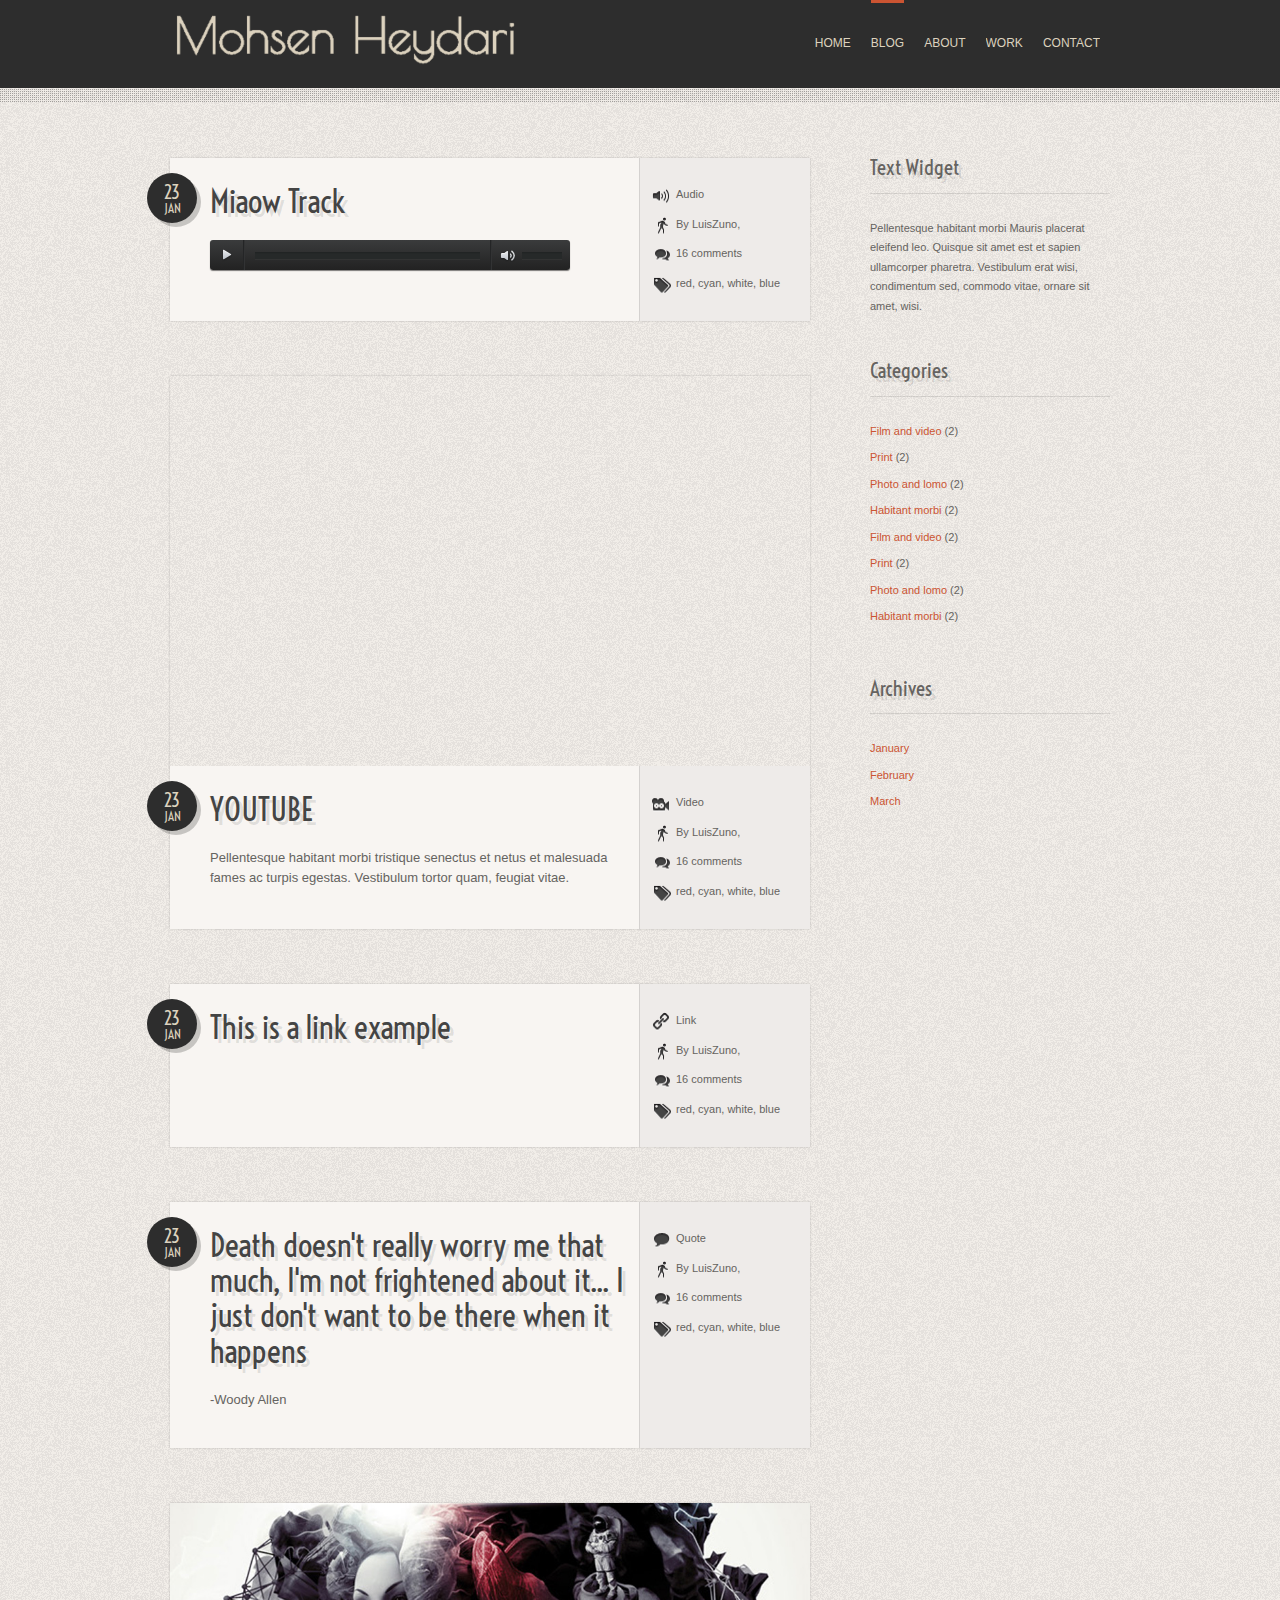
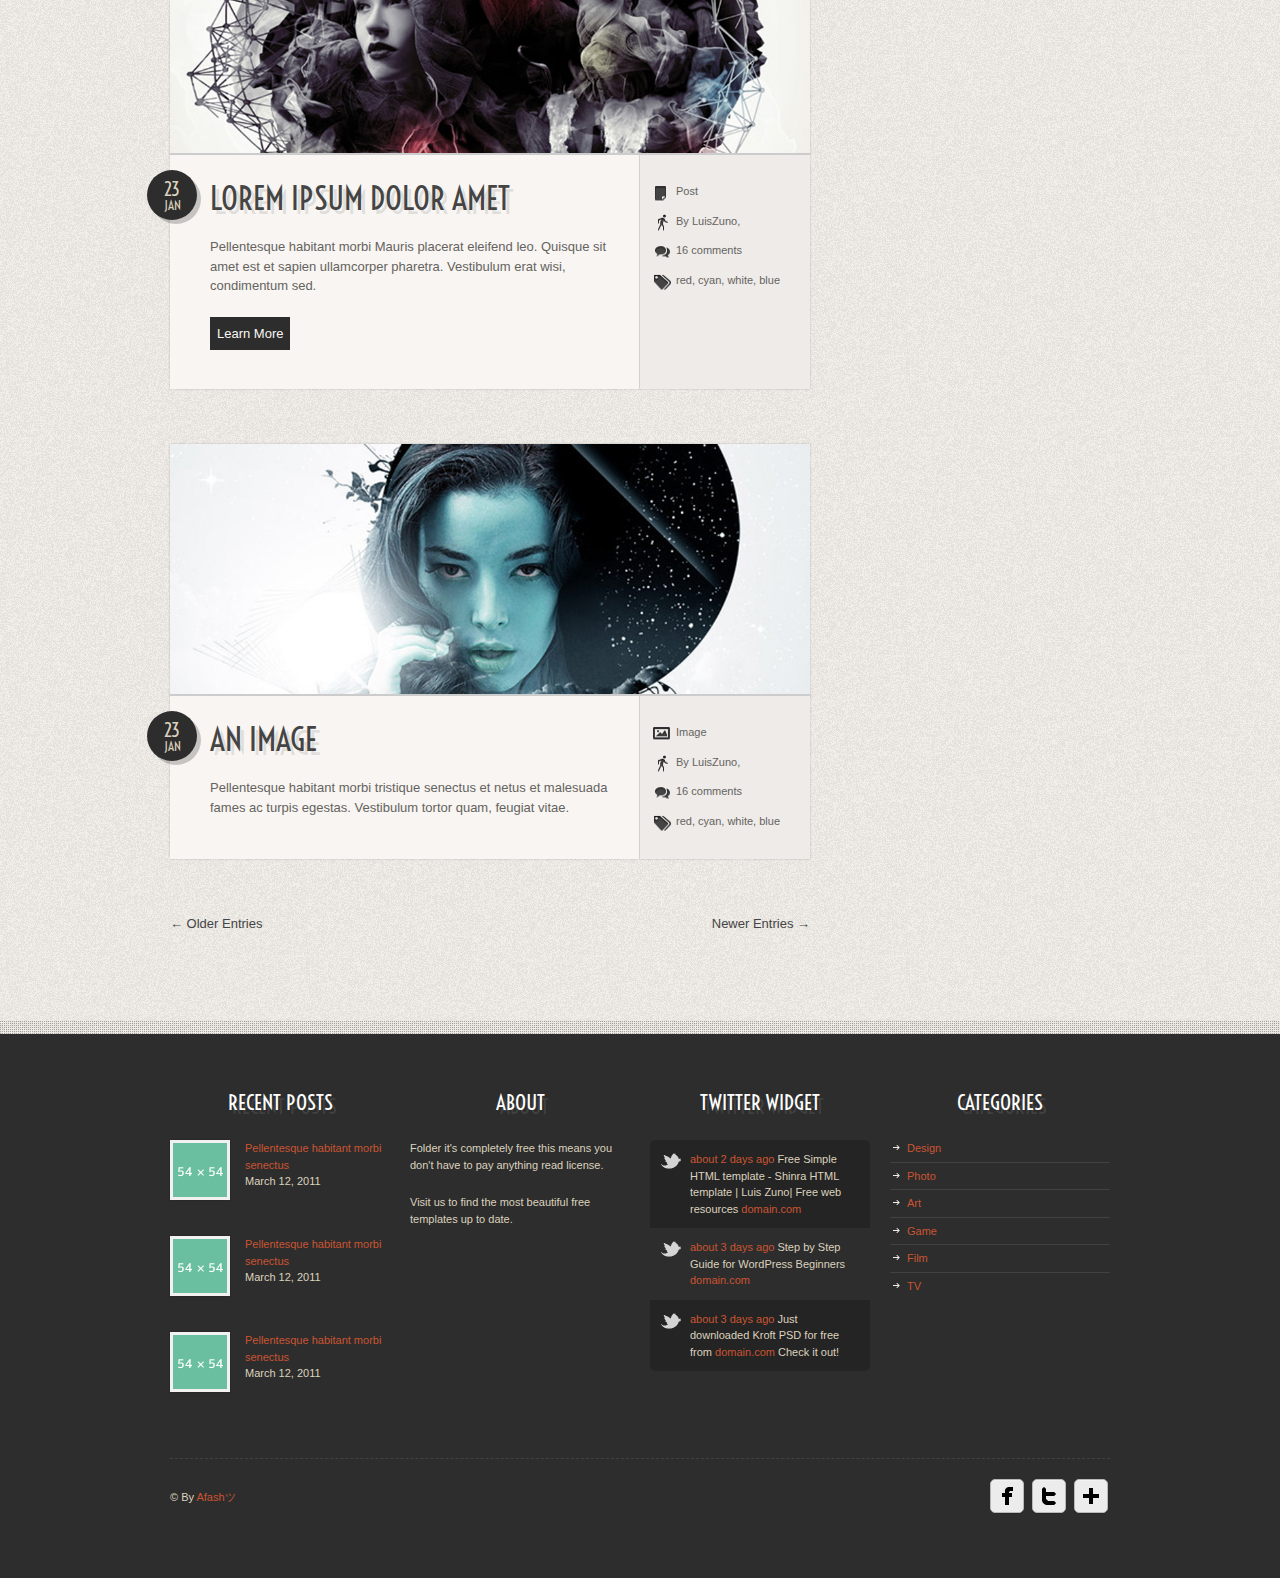
==== commit b1d5ef72: "The following descriptions were removed" ====
--- a/blog.html
+++ b/blog.html
@@ -198,7 +198,7 @@
             <div class="month">JAN</div>
           </div>
           <div class="excerpt"> <a href="single.html" class="post-heading" >LOREM IPSUM DOLOR AMET</a>
-            <p>Pellentesque habitant morbi tristique senectus et netus et malesuada fames ac turpis egestas. Vestibulum tortor quam, feugiat vitae, ultricies eget, tempor sit amet, ante. Donec eu libero sit amet quam egestas semper. Aenean ultricies mi vitae est. Mauris placerat eleifend leo. Quisque sit amet est et sapien ullamcorper pharetra. Vestibulum erat wisi, condimentum sed.</p>
+            <p>Pellentesque habitant morbi Mauris placerat eleifend leo. Quisque sit amet est et sapien ullamcorper pharetra. Vestibulum erat wisi, condimentum sed.</p>
             <p><a href="single.html" class="learnmore">Learn More</a></p>
           </div>
           <div class="meta"> <span class="format">Post</span> <span class="user"><a href="#">By LuisZuno, </a></span> <span class="comments">16 comments</span> <span class="tags"><a href="#">red</a>, <a href="#">cyan</a>, <a href="#">white</a>, <a href="#">blue</a></span> </div>
@@ -233,7 +233,7 @@
       <ul>
         <li class="block">
           <h4>Text Widget</h4>
-          Pellentesque habitant morbi tristique senectus et netus et malesuada fames ac turpis egestas. Vestibulum tortor quam, feugiat vitae, ultricies eget, tempor sit amet, ante. Donec eu libero sit amet quam egestas semper. Aenean ultricies mi vitae est. Mauris placerat eleifend leo. Quisque sit amet est et sapien ullamcorper pharetra. Vestibulum erat wisi, condimentum sed, commodo vitae, ornare sit amet, wisi. </li>
+          Pellentesque habitant morbi Mauris placerat eleifend leo. Quisque sit amet est et sapien ullamcorper pharetra. Vestibulum erat wisi, condimentum sed, commodo vitae, ornare sit amet, wisi. </li>
         <li class="block">
           <h4>Categories</h4>
           <ul>
--- a/css/style.css
+++ b/css/style.css
@@ -13,6 +13,57 @@
 */
 /* Vars ----------------------------------------------------*//* Mixins ----------------------------------------------------*//* IMPORT ------------------------------------------------------------*/
 /* GENERAL ------------------------------------------------------------*/
+
+.popup {
+  display: none;
+  position: fixed;
+  top: 50%;
+  left: 50%;
+  transform: translate(-50%, -50%);
+  background-color: white;
+  padding: 20px;
+  border: 1px solid #ccc;
+}
+
+.popup-content {
+  display: none;
+  text-align: center;
+  position: fixed;
+  top: 50%;
+  left: 50%;
+  transform: translate(-50%, -50%);
+  background-color: white;
+  padding: 20px;
+}
+
+.close {
+  color: #aaa;
+  float: right;
+  font-size: 28px;
+}
+
+#close-btn {
+  position: absolute;
+  top: 10px;
+  right: 10px;
+}
+
+
+.close:hover,
+.close:focus {
+  color: black;
+}
+
+
+.popup img {
+  max-width: 100%;
+}
+
+
+
+
+
+
 .cf:after,
 .cf:before {
   content: "";
@@ -276,7 +327,7 @@
 }
 #filter-container figure figcaption .heading {
   margin-bottom: 13px;
-  font-size: 32px;
+  font-size: 16px;
   line-height: 1.2em;
   text-transform: uppercase;
   display: block;
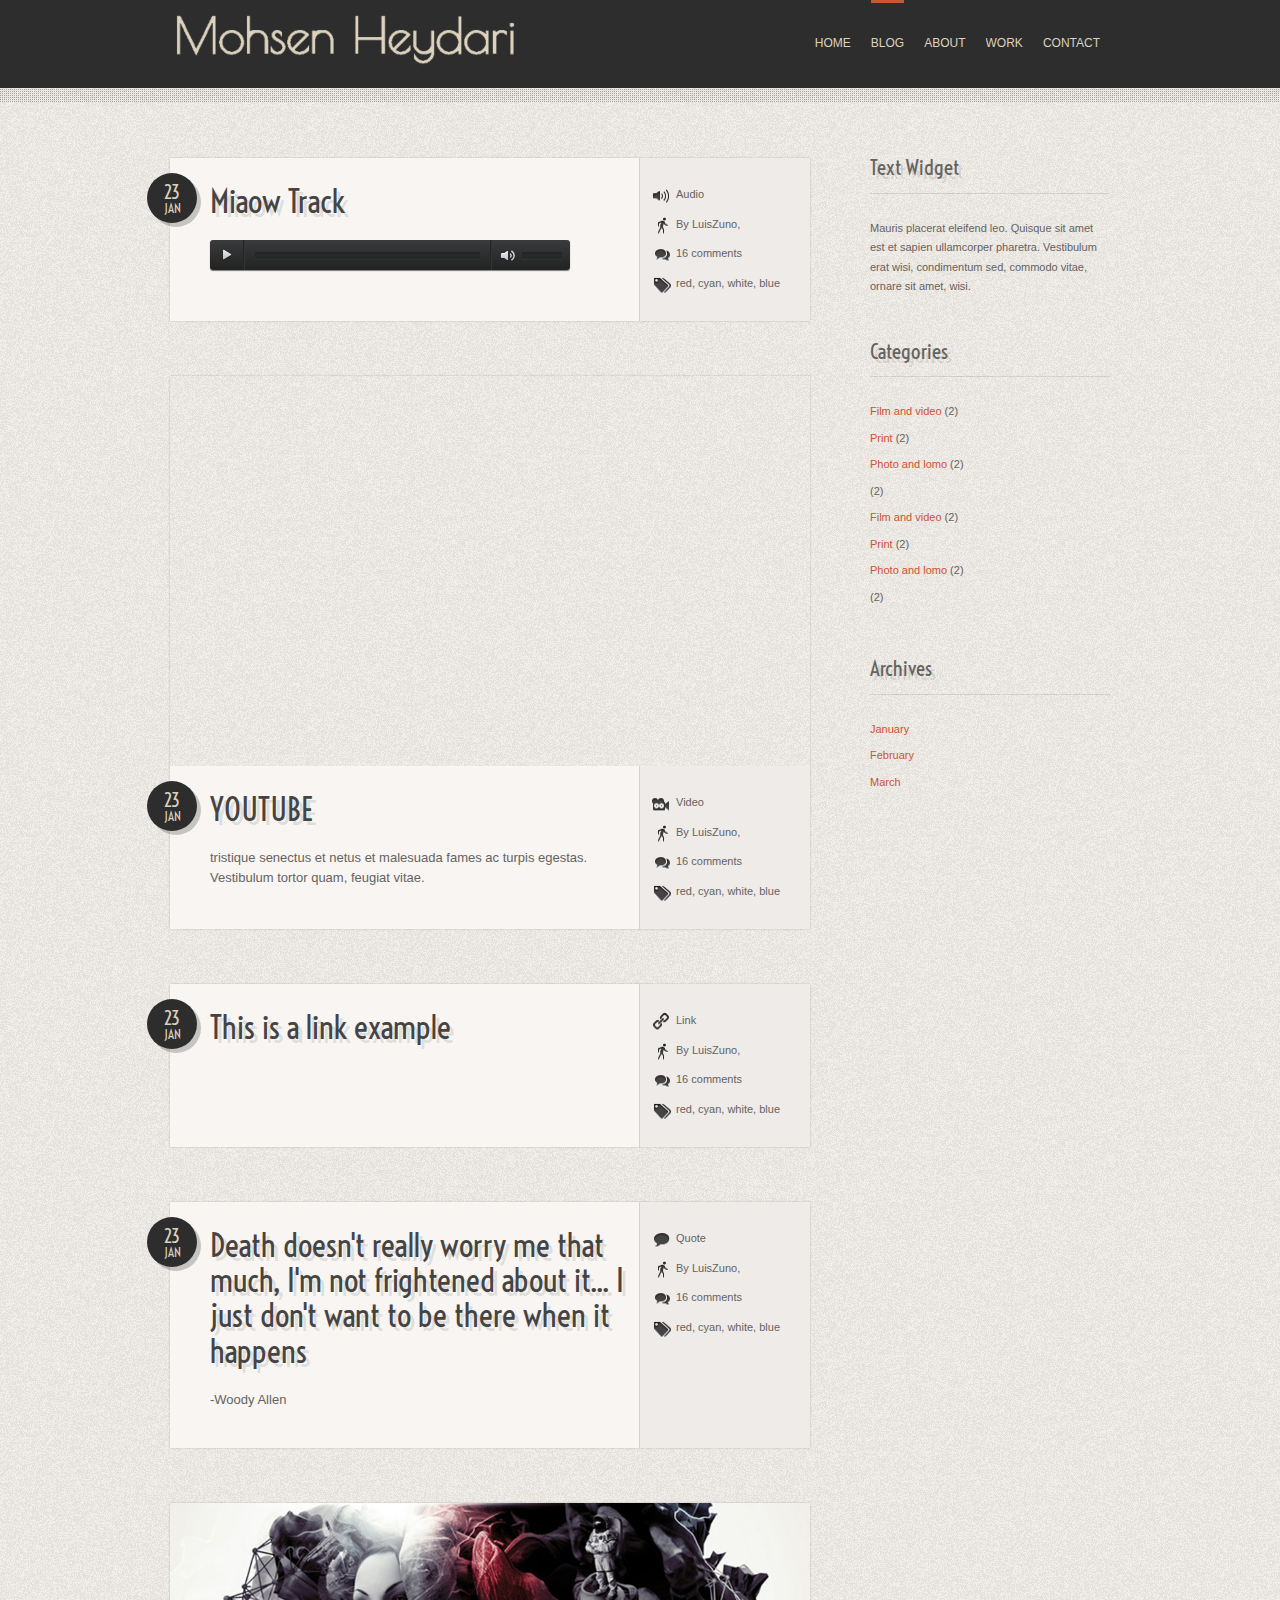
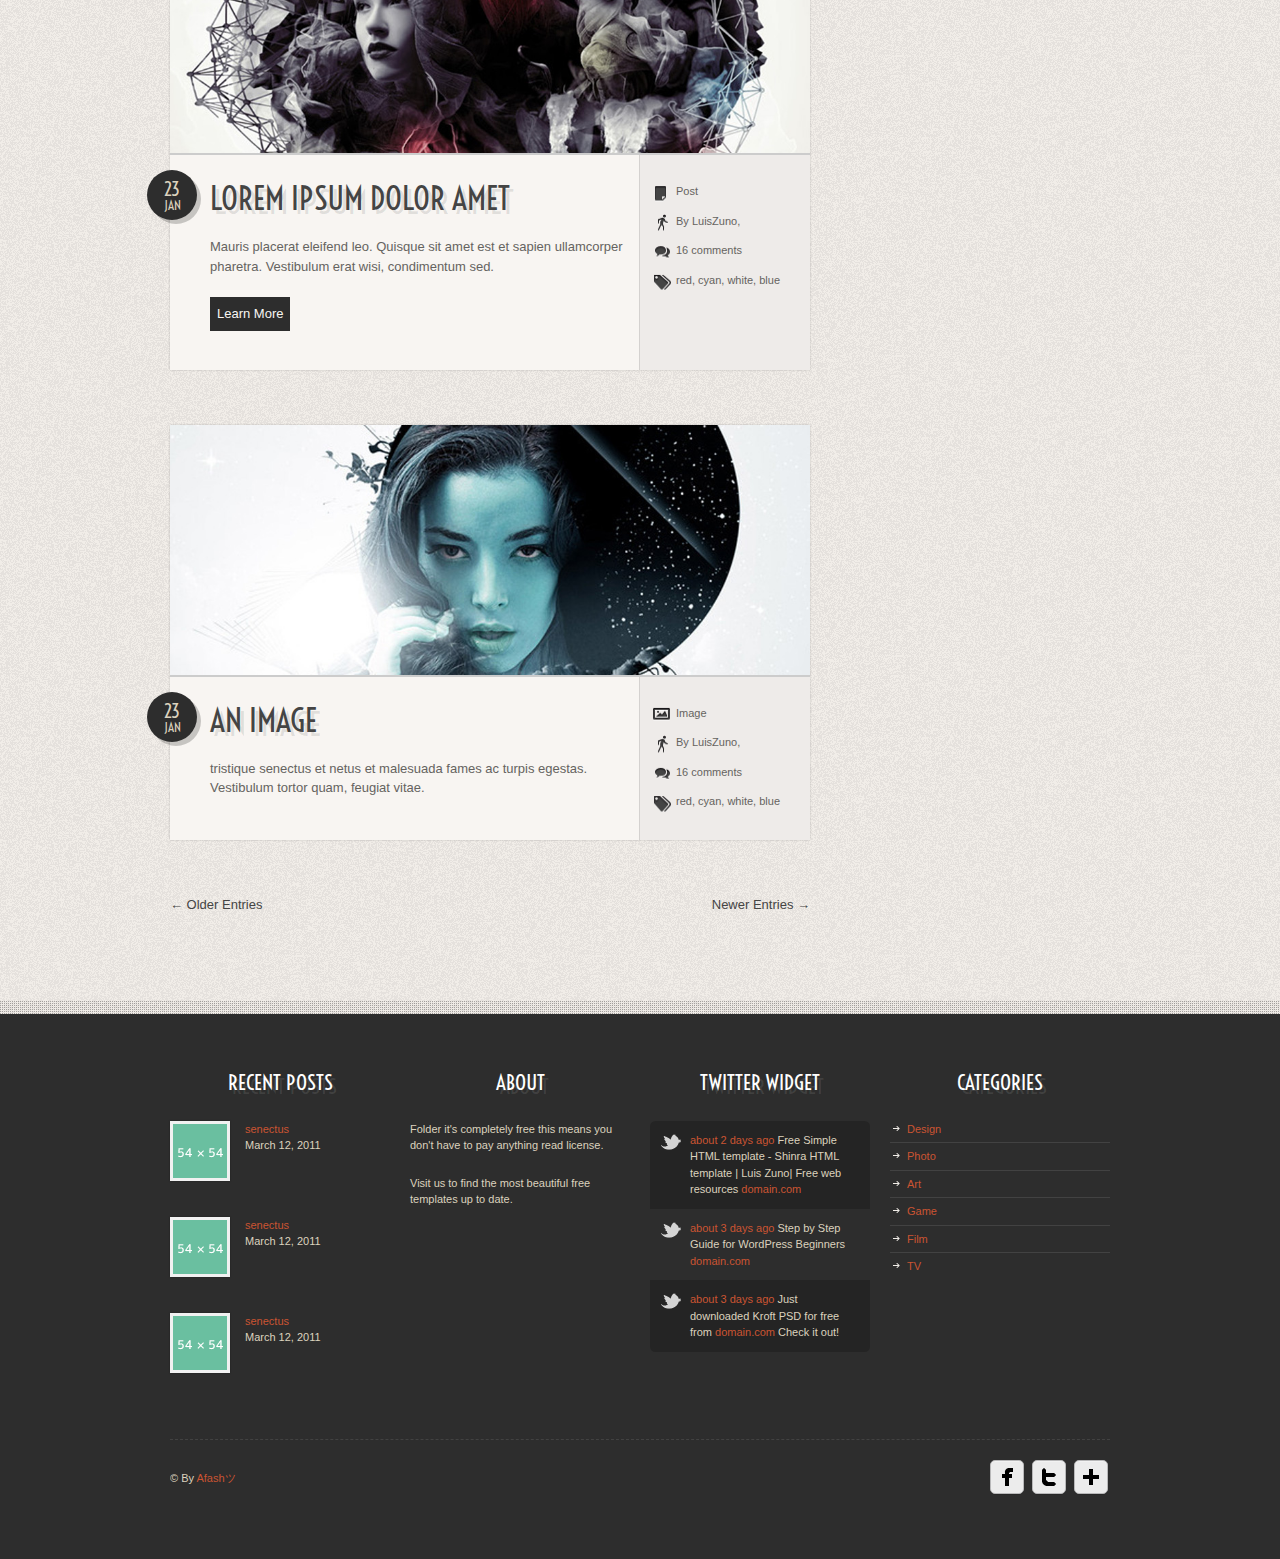
==== commit 0b693b86: "image titles are removed" ====
--- a/blog.html
+++ b/blog.html
@@ -157,7 +157,7 @@
             <div class="month">JAN</div>
           </div>
           <div class="excerpt"> <a href="single.html" class="post-heading" >YOUTUBE</a>
-            <p>Pellentesque habitant morbi tristique senectus et netus et malesuada fames ac turpis egestas. Vestibulum tortor quam, feugiat vitae.</p>
+            <p>    tristique senectus et netus et malesuada fames ac turpis egestas. Vestibulum tortor quam, feugiat vitae.</p>
           </div>
           <div class="meta"> <span class="format">Video</span> <span class="user"><a href="#">By LuisZuno, </a></span> <span class="comments">16 comments</span> <span class="tags"><a href="#">red</a>, <a href="#">cyan</a>, <a href="#">white</a>, <a href="#">blue</a></span> </div>
         </div>
@@ -198,7 +198,7 @@
             <div class="month">JAN</div>
           </div>
           <div class="excerpt"> <a href="single.html" class="post-heading" >LOREM IPSUM DOLOR AMET</a>
-            <p>Pellentesque habitant morbi Mauris placerat eleifend leo. Quisque sit amet est et sapien ullamcorper pharetra. Vestibulum erat wisi, condimentum sed.</p>
+            <p>    Mauris placerat eleifend leo. Quisque sit amet est et sapien ullamcorper pharetra. Vestibulum erat wisi, condimentum sed.</p>
             <p><a href="single.html" class="learnmore">Learn More</a></p>
           </div>
           <div class="meta"> <span class="format">Post</span> <span class="user"><a href="#">By LuisZuno, </a></span> <span class="comments">16 comments</span> <span class="tags"><a href="#">red</a>, <a href="#">cyan</a>, <a href="#">white</a>, <a href="#">blue</a></span> </div>
@@ -214,7 +214,7 @@
             <div class="month">JAN</div>
           </div>
           <div class="excerpt"> <a href="single.html" class="post-heading" >AN IMAGE</a>
-            <p>Pellentesque habitant morbi tristique senectus et netus et malesuada fames ac turpis egestas. Vestibulum tortor quam, feugiat vitae.</p>
+            <p>    tristique senectus et netus et malesuada fames ac turpis egestas. Vestibulum tortor quam, feugiat vitae.</p>
           </div>
           <div class="meta"> <span class="format">Image</span> <span class="user"><a href="#">By LuisZuno, </a></span> <span class="comments">16 comments</span> <span class="tags"><a href="#">red</a>, <a href="#">cyan</a>, <a href="#">white</a>, <a href="#">blue</a></span> </div>
         </div>
@@ -233,18 +233,18 @@
       <ul>
         <li class="block">
           <h4>Text Widget</h4>
-          Pellentesque habitant morbi Mauris placerat eleifend leo. Quisque sit amet est et sapien ullamcorper pharetra. Vestibulum erat wisi, condimentum sed, commodo vitae, ornare sit amet, wisi. </li>
+              Mauris placerat eleifend leo. Quisque sit amet est et sapien ullamcorper pharetra. Vestibulum erat wisi, condimentum sed, commodo vitae, ornare sit amet, wisi. </li>
         <li class="block">
           <h4>Categories</h4>
           <ul>
             <li class="cat-item"><a href="#">Film and video<span class="post-counter"> (2)</span></a></li>
             <li class="cat-item"><a href="#">Print<span class="post-counter"> (2)</span></a></li>
             <li class="cat-item"><a href="#">Photo and lomo<span class="post-counter"> (2)</span></a></li>
-            <li class="cat-item"><a href="#">Habitant morbi<span class="post-counter"> (2)</span></a></li>
+            <li class="cat-item"><a href="#"> <span class="post-counter"> (2)</span></a></li>
             <li class="cat-item"><a href="#">Film and video<span class="post-counter"> (2)</span></a></li>
             <li class="cat-item"><a href="#">Print<span class="post-counter"> (2)</span></a></li>
             <li class="cat-item"><a href="#">Photo and lomo<span class="post-counter"> (2)</span></a></li>
-            <li class="cat-item"><a href="#">Habitant morbi<span class="post-counter"> (2)</span></a></li>
+            <li class="cat-item"><a href="#"> <span class="post-counter"> (2)</span></a></li>
           </ul>
         </li>
         <li class="block">
@@ -271,13 +271,13 @@
         <div class="widget-block">
           <h4>RECENT POSTS</h4>
           <div class="recent-post cf"> <a href="#" class="thumb"><img src="img/dummies/54x54.gif" alt=""></a>
-            <div class="post-head"> <a href="#">Pellentesque habitant morbi senectus</a><span> March 12, 2011</span> </div>
+            <div class="post-head"> <a href="#">    senectus</a><span> March 12, 2011</span> </div>
           </div>
           <div class="recent-post cf"> <a href="#" class="thumb"><img src="img/dummies/54x54.gif" alt=""></a>
-            <div class="post-head"> <a href="#">Pellentesque habitant morbi senectus</a><span> March 12, 2011</span> </div>
+            <div class="post-head"> <a href="#">    senectus</a><span> March 12, 2011</span> </div>
           </div>
           <div class="recent-post cf"> <a href="#" class="thumb"><img src="img/dummies/54x54.gif" alt=""></a>
-            <div class="post-head"> <a href="#">Pellentesque habitant morbi senectus</a><span> March 12, 2011</span> </div>
+            <div class="post-head"> <a href="#">    senectus</a><span> March 12, 2011</span> </div>
           </div>
         </div>
       </li>
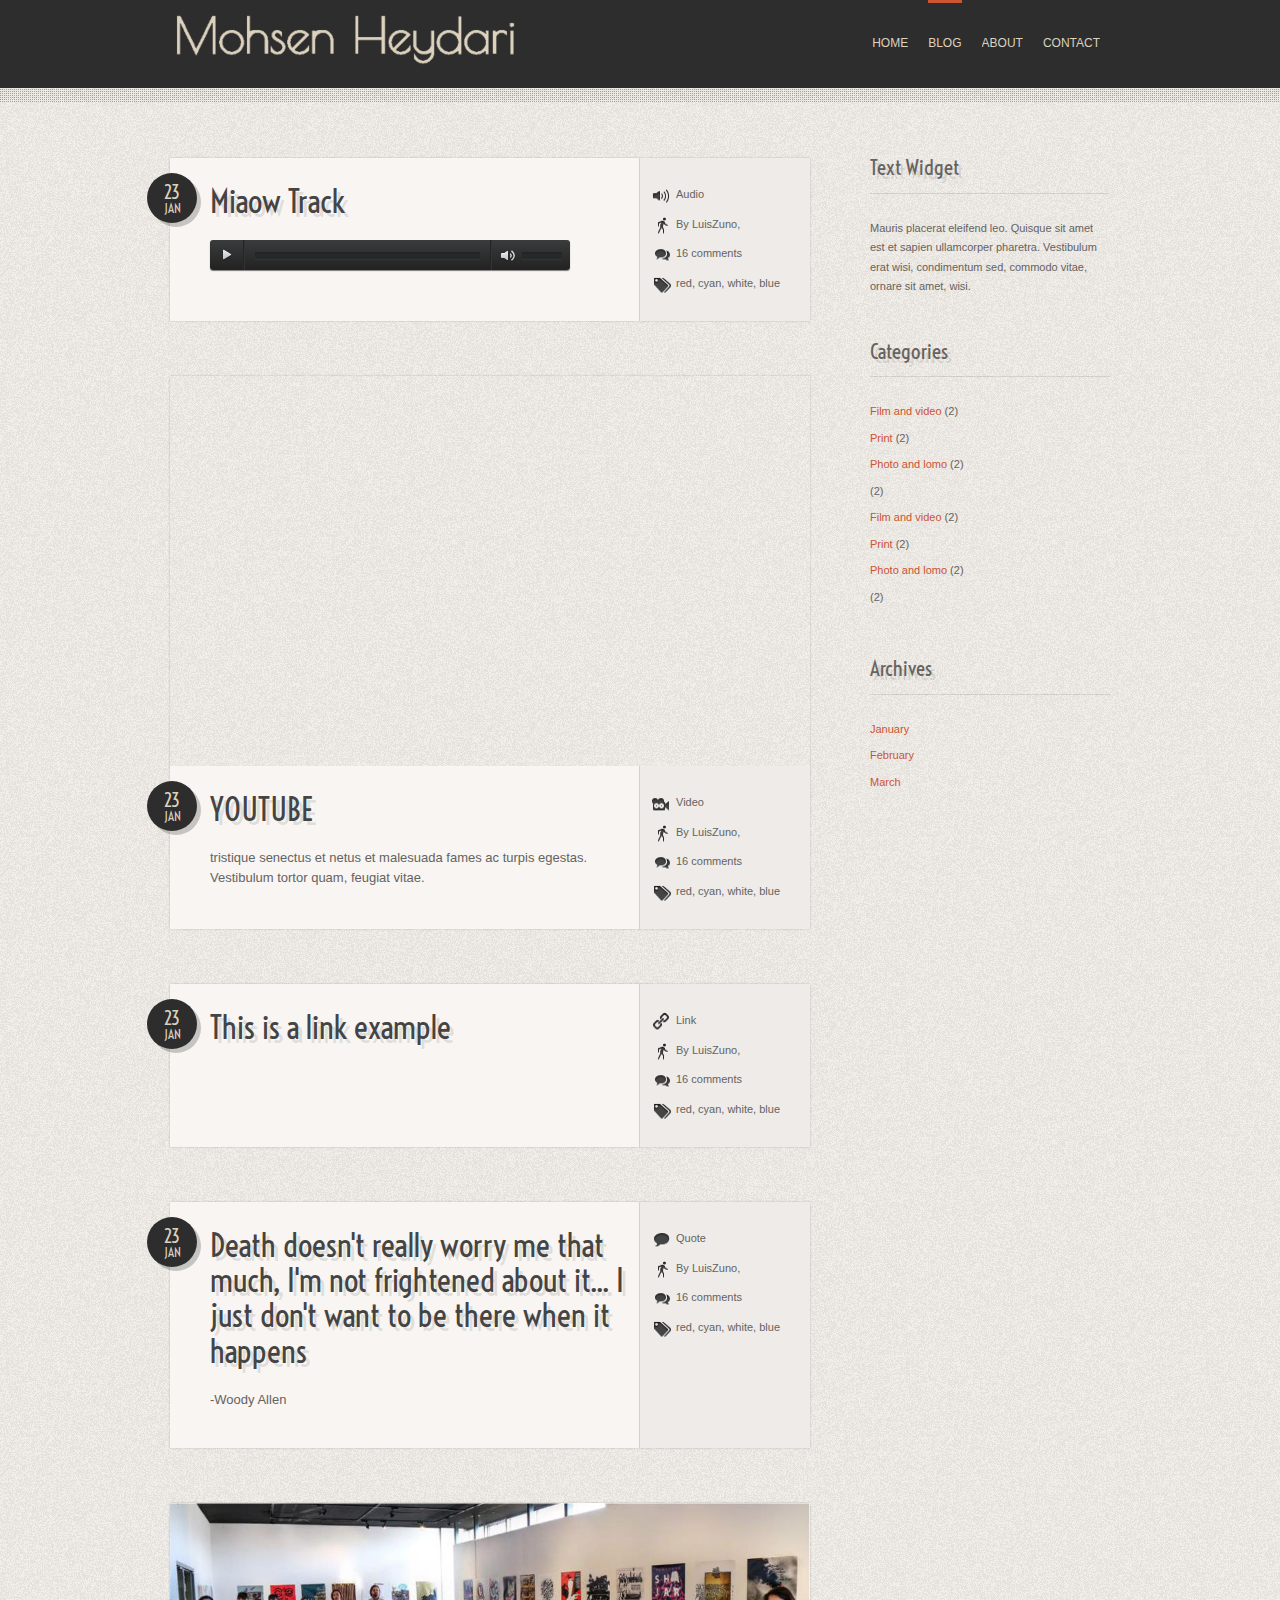
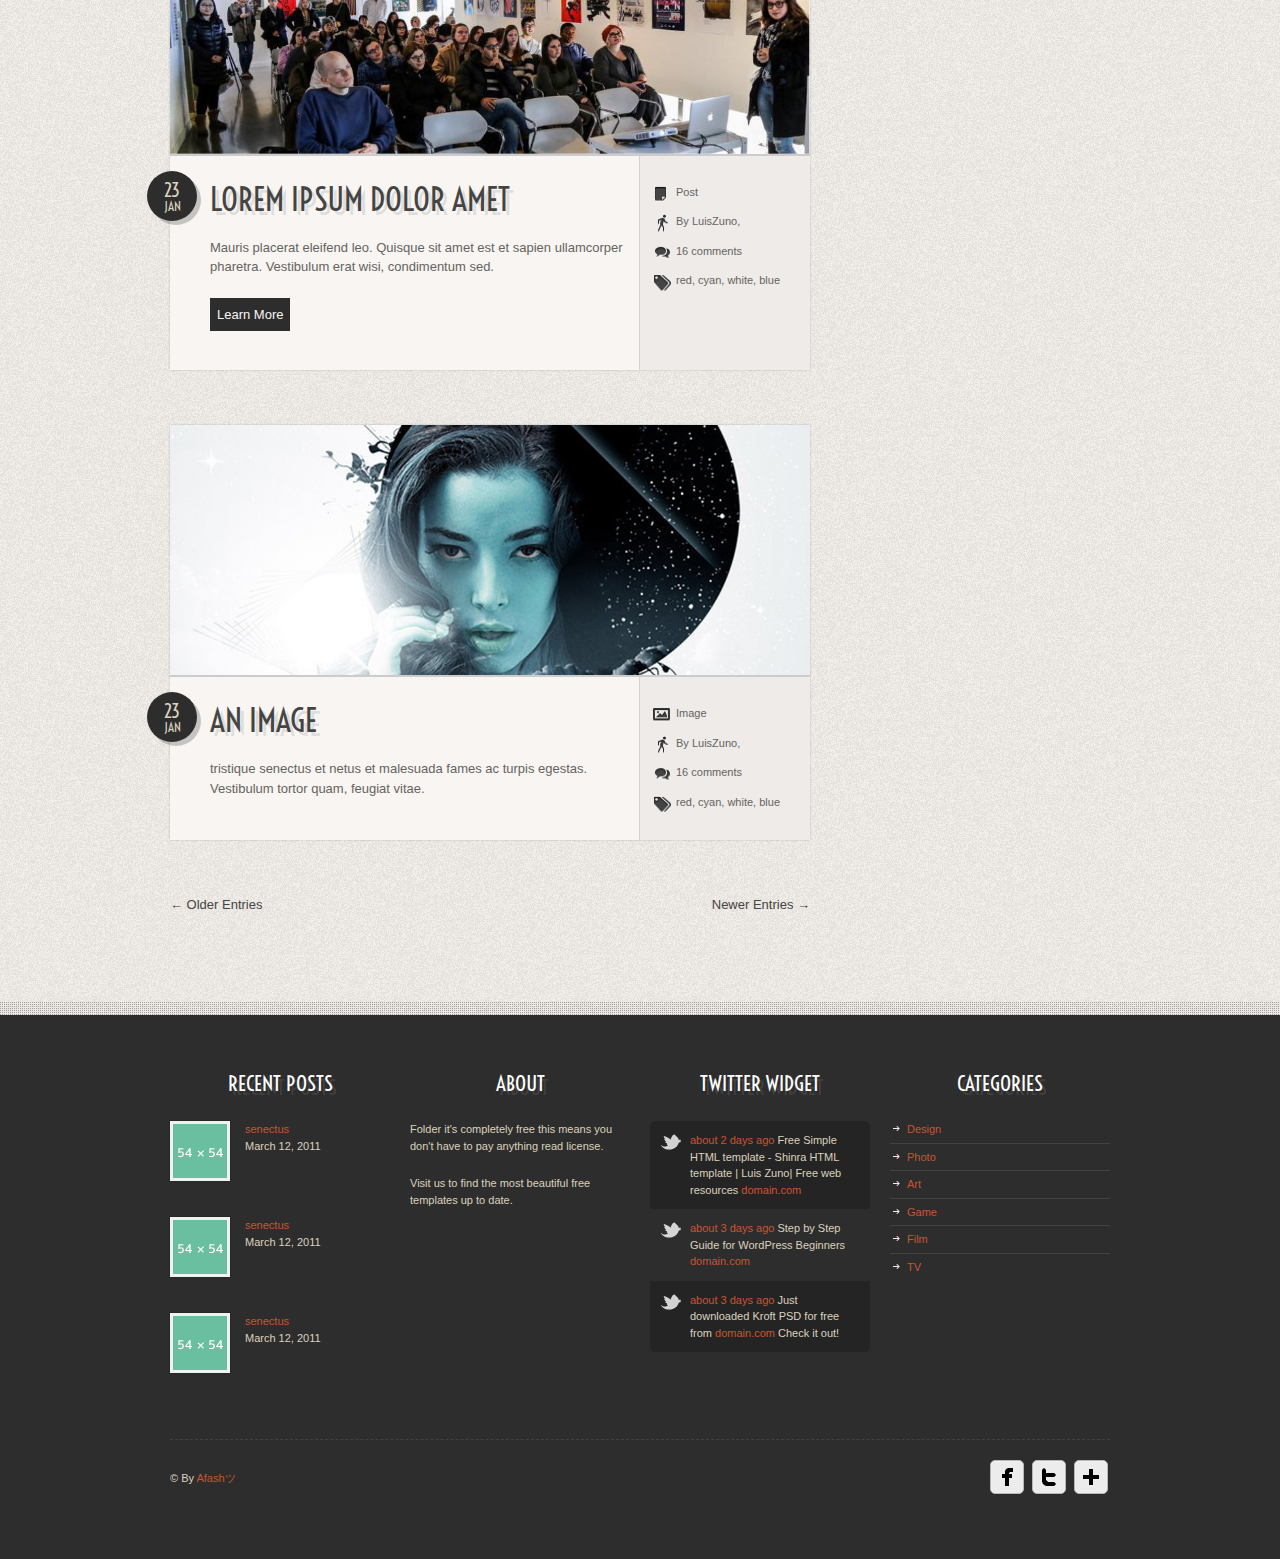
==== commit 2db0ff95: "change som sliders image and main menu edited" ====
--- a/blog.html
+++ b/blog.html
@@ -67,12 +67,12 @@
       <li class="current-menu-item"><a href="blog.html">BLOG</a></li>
       <li><a href="page.html">ABOUT</a>
         <ul>
-          <li><a href="elements.html">Elements</a></li>
-          <li><a href="icons.html">Icons</a></li>
+          <!-- <li><a href="elements.html">Elements</a></li>
+          <li><a href="icons.html">Icons</a></li> -->
           <li><a href="typography.html">Typography</a></li>
         </ul>
       </li>
-      <li><a href="portfolio.html">WORK</a></li>
+      <!-- <li><a href="portfolio.html">WORK</a></li> -->
       <li><a href="contact.html">CONTACT</a></li>
     </ul>
     <div id="combo-holder"></div>
